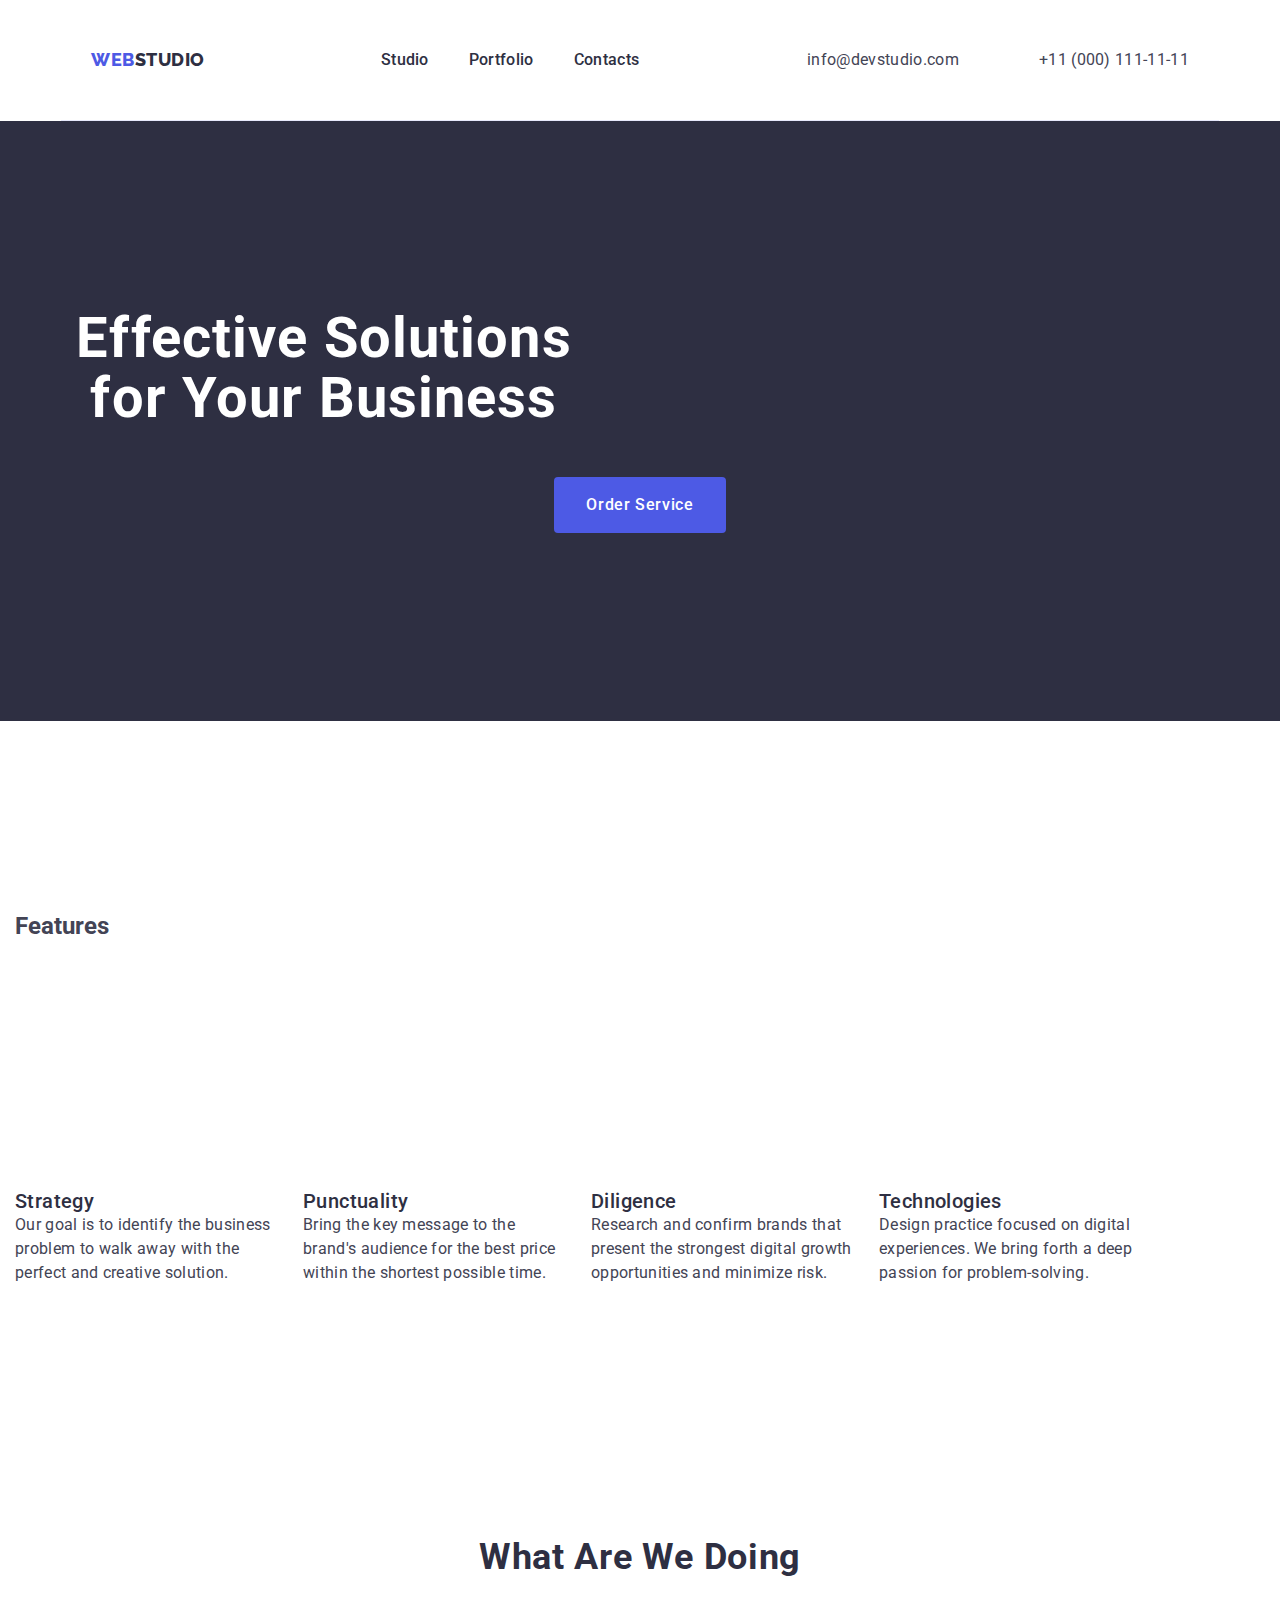
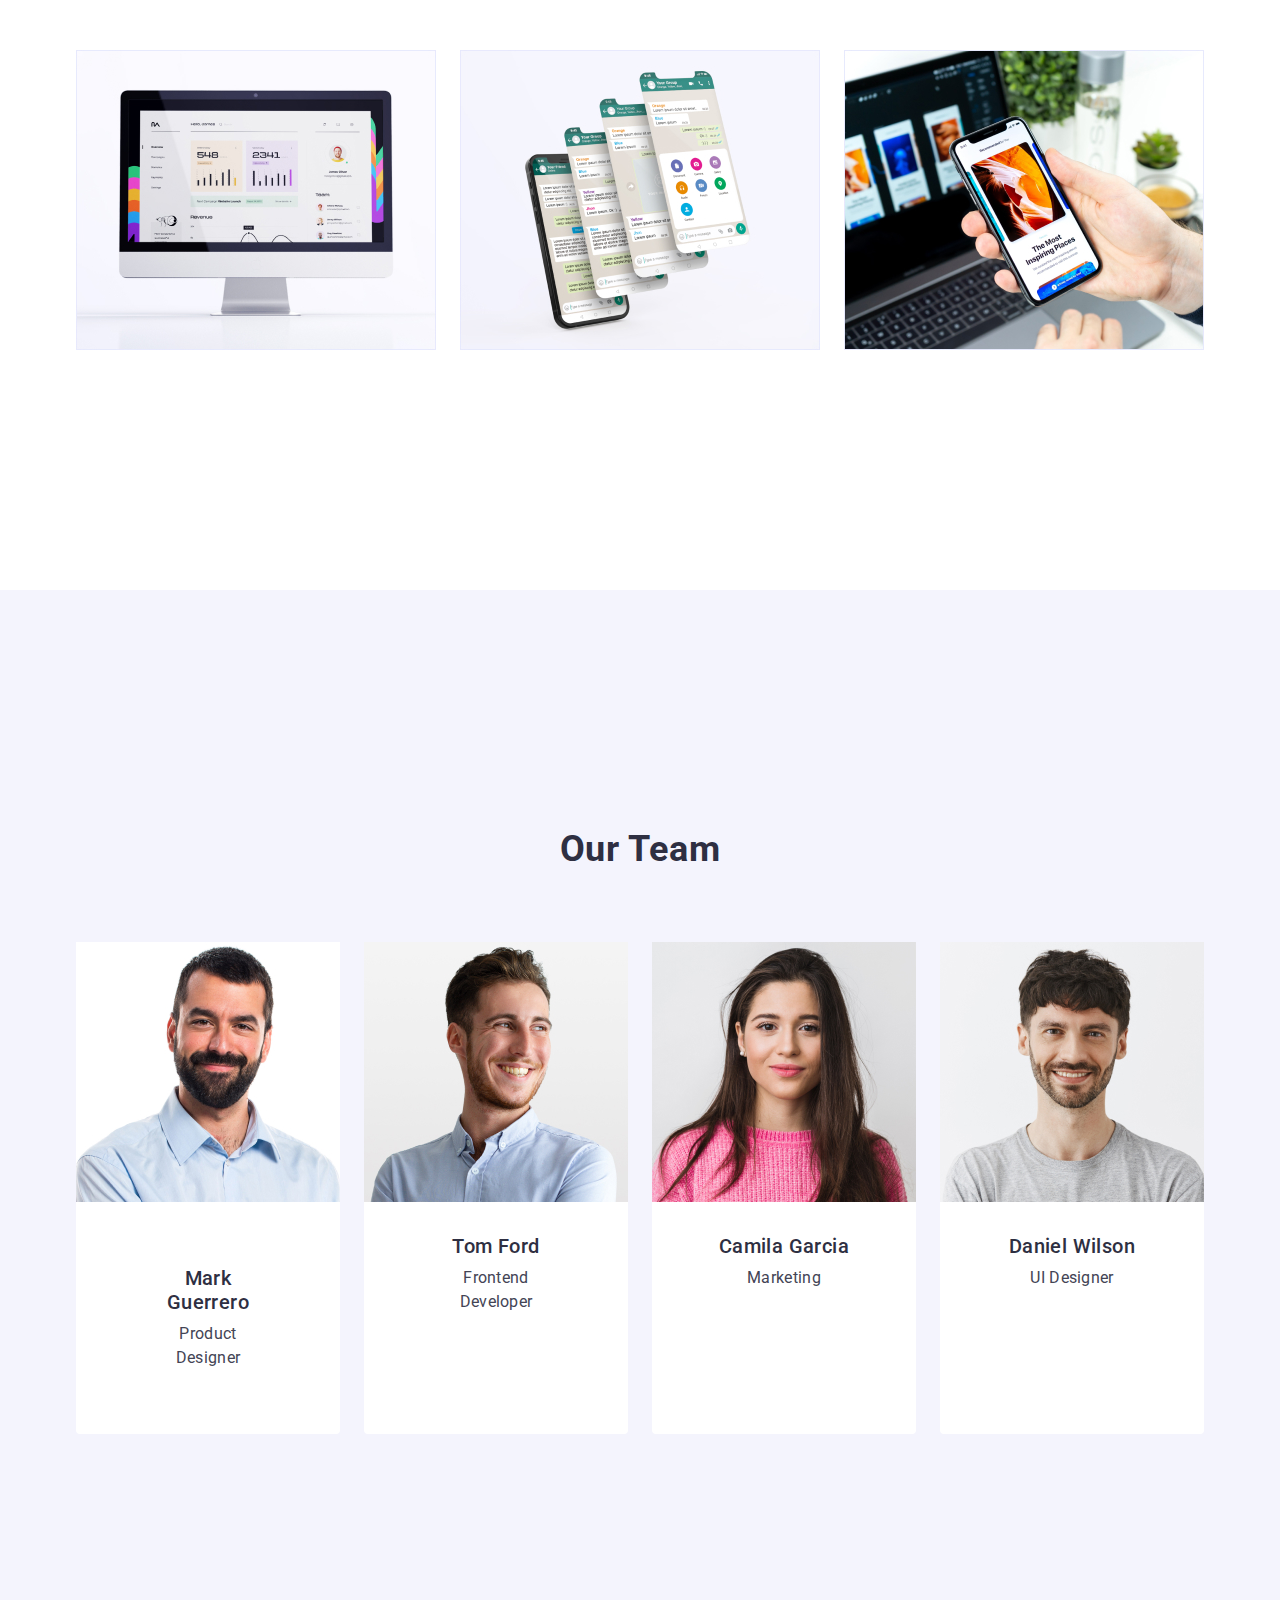
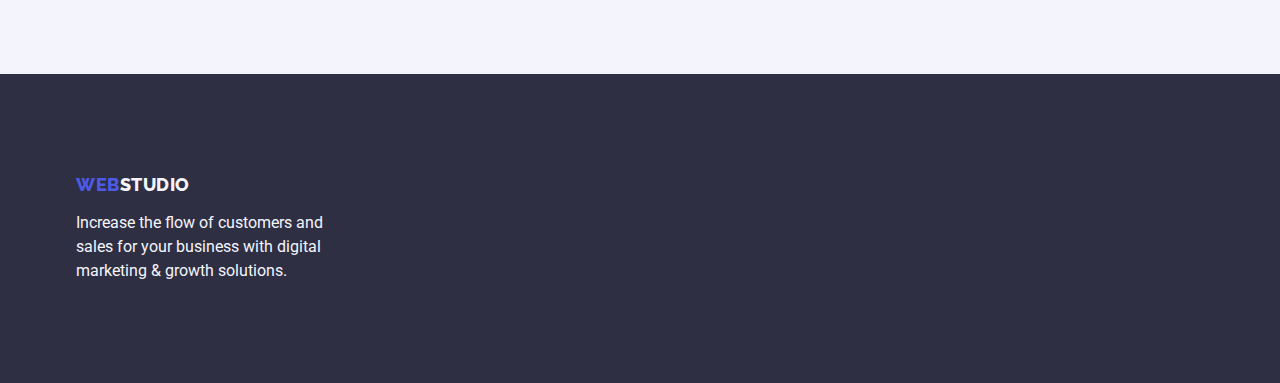
==== index.html @ cce901b2 "update" ====
<!DOCTYPE html>
<html lang="en">
  <head>
    <meta charset="UTF-8" />
    <meta http-equiv="X-UA-Compatible" content="IE=edge" />
    <meta name="viewport" content="width=device-width, initial-scale=1.0" />
    <title>WebStudio</title>
    <link rel="preconnect" href="https://fonts.googleapis.com" />
    <link rel="preconnect" href="https://fonts.gstatic.com" crossorigin />
    <link
      href="https://fonts.googleapis.com/css2?family=Raleway:wght@800&family=Roboto:wght@400;500&display=swap"
      rel="stylesheet"
    />
    <link
      rel="stylesheet"
      href="https://cdnjs.cloudflare.com/ajax/libs/modern-normalize/1.1.0/modern-normalize.min.css"
    />
    <link rel="stylesheet" href="./css/styles.css" />
  </head>
  <body class="page">
    <header class="page-header container">
      <div class="container page-header-container">
        <nav class="page-navigation">
          <a href="./index.html" class="logo link"> Web<span>Studio</span></a>

          <ul class="site-nav list">
            <li><a href="./index.html" class="link">Studio</a></li>
            <li><a href="./portfolio.html" class="link">Portfolio</a></li>
            <li><a href="" class="link">Contacts</a></li>
          </ul>
        </nav>

        <address class="adress">
          <ul class="auth-nav list">
            <li>
              <a href="mailto:info@devstudio.com" class="link tel-link"
                >info@devstudio.com</a
              >
            </li>
            <li>
              <a href="tel:+110001111111" class="link">+11 (000) 111-11-11</a>
            </li>
          </ul>
        </address>
      </div>
    </header>
    <main>
      <section class="header">
        <div class="container header-container">
          <h1 class="header-title">
            Effective Solutions<br />for Your Business
          </h1>
          <button type="button" class="header-button">Order Service</button>
        </div>
      </section>
      <section class="functions">
        <div class="container">
          <h2 hidden class="features">Features</h2>
          <ul class="function list">
            <li class="function-item">
              <h3 class="function-name">Strategy</h3>
              <p class="function-discription">
                Our goal is to identify the business problem to walk away with
                the perfect and creative solution.
              </p>
            </li>
            <li class="function-item">
              <h3 class="function-name">Punctuality</h3>
              <p class="function-discription">
                Bring the key message to the brand's audience for the best price
                within the shortest possible time.
              </p>
            </li>
            <li class="function-item">
              <h3 class="function-name">Diligence</h3>
              <p class="function-discription">
                Research and confirm brands that present the strongest digital
                growth opportunities and minimize risk.
              </p>
            </li>
            <li class="function-item">
              <h3 class="function-name">Technologies</h3>
              <p class="function-discription">
                Design practice focused on digital experiences. We bring forth a
                deep passion for problem-solving.
              </p>
            </li>
          </ul>
        </div>
      </section>
      <section class="possibilities-items">
        <div class="container">
          <h2 class="content-name">What are we doing</h2>
          <ul class="possibilities list">
            <li>
              <img
                src="./images/rectangle1.jpg"
                alt="Computer"
                width="360"
                height="300"
              />
            </li>
            <li>
              <img
                src="./images/rectangle2.jpg"
                alt="Phone chat"
                width="360"
                height="300"
              />
            </li>
            <li>
              <img
                src="./images/rectangle3.jpg"
                alt="Laptop with phone"
                width="360"
                height="300"
              />
            </li>
          </ul>
        </div>
      </section>
      <section class="team">
        <div class="container">
          <h2 class="team-name">Our Team</h2>
          <ul class="members-team list">
            <li class="member">
              <img
                src="./images/team/mark.jpg"
                alt="Mark Guerrero"
                width="264"
                height="260"
              />
              <div class="specialist-1">
                <h3 class="specialist-name">Mark Guerrero</h3>
                <p class="job-title">Product Designer</p>
              </div>
            </li>
            <li class="member">
              <img
                src="./images/team/tom.jpg"
                alt="Tom Ford"
                width="264"
                height="260"
              />
              <h3 class="specialist-name">Tom Ford</h3>
              <p class="job-title">Frontend Developer</p>
            </li>
            <li class="member">
              <img
                src="./images/team/camila.jpg"
                alt="Camila Garcia"
                width="264"
                height="260"
              />
              <h3 class="specialist-name">Camila Garcia</h3>
              <p class="job-title">Marketing</p>
            </li>
            <li class="member">
              <img
                src="./images/team/daniel.jpg"
                alt="Daniel Wilson"
                width="264"
                height="260"
              />
              <h3 class="specialist-name">Daniel Wilson</h3>
              <p class="job-title">UI Designer</p>
            </li>
          </ul>
        </div>
      </section>
    </main>
    <footer class="basement">
      <div class="container">
        <a class="basement-logo link" href="./index.html">
          Web<span class="devision">Studio</span>
        </a>
        <p class="basement-text">
          Increase the flow of customers and sales for your business with
          digital marketing & growth solutions.
        </p>
      </div>
    </footer>
  </body>
</html>
---- css/styles.css ----
:root{

    --primary-text-color:#2E2F42;
    --accent-color:#4D5AE5;
    --page-background-color:#FFFFFF;
    --additional-text-color:#434455;
    --footer-text-color:#F4F4FD;

}

.link{
    text-decoration: none;
}

ul {
    list-style: none;
}

h1,h2,h3,h4,h5,p{
    margin-top: 0;
    margin-bottom: 0;
}

ul,ol{
    margin-top: 0;
    margin-bottom: 0;
    padding-left: 0;
}
img{
    display: block;
}

/*Site header*/

body {
    background-color:var(--page-background-color);
    color: var(--additional-text-color);
    font-family: Roboto, sans-serif;
}


.logo{
    color:var(--accent-color);

    font-family: Raleway, sans-serif;
    font-weight: 800;
    font-size: 18px;
    line-height: 1.17;
    letter-spacing: 0.03em;
    text-transform: uppercase;
    margin-right: 76px
}


.logo span{
    color:#2e2f42;
;}
.logo:hover,
.logo:focus{
    color:var(--accent-color);}

/*Site nav*/

.container{

    width: 1158px;
    margin-left: auto;
    margin-right: auto;
    padding-left: 15px;
    padding-right: 15px;
   
}
.page-header{
    display: flex;
    align-items: center;
    padding-top: 24px;
    padding-bottom: 24px;
    border-bottom: 1px solid #e7e9fc
}

.page-navigation{
    display: flex;
    align-items: center;
    column-gap: 76px;
}

.site-nav{
    gap: 40px;
    display: flex;
    padding: 24px;
}

.site-nav a{

    color:var(--primary-text-color);
    
    font-weight: 500;
    font-size: 16px;
    line-height: 1.5;
    letter-spacing: 0.02em;
    text-decoration: none;
}
.site-nav a:hover,
.site-nav a:focus{    
        color:#404bbf;
}

.adress{
    font-style: normal;
        margin-left: auto;
}
.tel-link{
    margin-right: 40px;
}
.auth-nav{
    display: flex;
    align-items: center;
    gap: 40px;
}
.auth-nav a{
    color:var(--additional-text-color);

    font-size: 16px;
    line-height: 1.5; 
    letter-spacing: 0.02em;
    text-decoration: none;
}

.auth-nav a:hover,
.auth-nav a:focus {
    color: #404bbf;
}
/*Header index*/
.page-header-container{
    display: flex;
    align-items: center;

}
.header{
    background-color: var(--primary-text-color);
    height: 600px;
    padding: 188px 0;
}

.header-title{
     color: #FFFFFF;
     font-weight: 700;
     font-size: 56px;
     line-height: 1.07;
     letter-spacing: 0.02em;
     text-align: center;
     max-width: 496px;
     
}

.header-button{
    background-color: #4D5AE5;
    color: #FFFFFF;

    font-family: inherit;
    font-weight: 500;
    font-size: 16px;
    line-height: 1.5;
    letter-spacing: 0.04em;
    text-align: center;
    cursor: pointer;

    height: 56px;
    min-width: 169px;
    padding: 16px 32px;
    border-radius: 4px;
    display: block; 
    margin: 0 auto; 
    margin-top: 48px;
    border: none;
}

.header-button:hover ,
.header-button:focus{
    background-color: #404BBF;
}

/*Index Features*/
.functions{
    width: 1158px;
    padding: 120px 0;
}
.function{
    display: flex;
    padding-top: 120px;
    padding-bottom: 120px;
    gap: 24px;
}
.function-item{
    box-sizing: border-box;
    width: 264px;   
  
    min-height: 109px;
}
.function-name{
    color: var(--primary-text-color);

    font-weight: 500;
    font-size: 20px;
    line-height: 1.2;
    letter-spacing: 0.02em;

}
.function-discription{
    line-height: 1.5;
    letter-spacing: 0.02em;
}
.features{
    margin-bottom: 8px;
}
/*What are we doing*/
.possibilities-items{
    padding-bottom: 120px;
}
.possibilities{
    display: flex;
    gap: 24px;
    padding-bottom: 120px;
}
.content-name{
    color: #2E2F42;
    font-weight: 700;
    font-size: 36px;
    line-height: 1.11;
    letter-spacing: 0.02em;
    text-align: center;
    text-transform: capitalize;
    margin-bottom: 72px;
}


/*Index Team*/
.team{
    padding: 120px 0;

    background-color: #F4F4FD;
}

.team-name{
    color: #2E2F42;

    font-weight: 700;
    font-size: 36px;
    line-height: 1.11;
    letter-spacing: 0.02em;
    text-align: center;
    text-transform: capitalize;
    padding-top: 120px;
    margin-bottom: 72px;
}
.member{
    background-color: #FFFFFF;
    border-radius: 0px 0px 4px 4px;
}
.members-team{
    display: flex;
    gap: 24px;
    padding-bottom: 120px;
    box-sizing: border-box;
}
.specialist-name{
    color: #2E2F42;
    font-weight:500;
    font-size: 20px;
    line-height: 1.2;
    letter-spacing: 0.02em;
    margin: 32px 65px 0 65px;
    text-align: center;

}

.job-title{
    font-size: 16px;
    line-height: 1.5;
    letter-spacing: 0.02em;
    text-align: center;
    margin: 8px 68px 32px 68px;
}
.specialist-1{
    padding: 32px 16px;
}
/*Buttons portfolio*/
.buttons{
    display: flex;
    align-items: center;
justify-content: center;
    gap: 24px;
    padding-top: 96px;
}
.button{
    background-color: #F4F4FD;
    color: var(--accent-color);

    font-family: inherit;
    font-weight: 500;
    font-size: 16px;
    line-height: 1.5;
    letter-spacing: 0.04em;
    cursor: pointer;
    display: flex;
}

.button:hover ,
.button:focus {
    background-color: #404BBF;
    color: #FFFFFF;
}

/*Features*/
.features{
    display: flex;
    flex-wrap: wrap;
    gap: 24px;
    padding-top: 72px;
    padding-bottom: 120px;
}

.features-item-container{
    display: inline-block;
}

.features-name{
    color: #2E2F42;
    font-weight: 500;
    font-size: 20px;
    line-height: 1.2;
    letter-spacing: 0.02em;
}
.features-chapter{
    color:var(--additional-text-color);

    font-size: 16px;
    line-height: 1.5;
    letter-spacing: 0.02em;
}
/*Footer*/
.basement-logo{
    color: var(--accent-color);
    
    font-family: Raleway,sans-serif;
    font-weight: 800;
    font-size: 18px;
    line-height: 1.17;
    letter-spacing: 0.03em;
    text-transform: uppercase;
    display: inline-block;
    margin-bottom: 16px;
}

.basement-logo span {
    color:var(--footer-text-color);

    font-family: Raleway, sans-serif;
    font-weight: 800;
    font-size: 18px;
    line-height: 1.17;
    }
.basement{
    background-color: var(--primary-text-color);
    padding-top: 100px;
    padding-bottom: 100px;
}
.basement-text{
    color:var(--footer-text-color);
    font-size: 16px;
    line-height: 1.5;
    display: block;
    width: 264px;

}
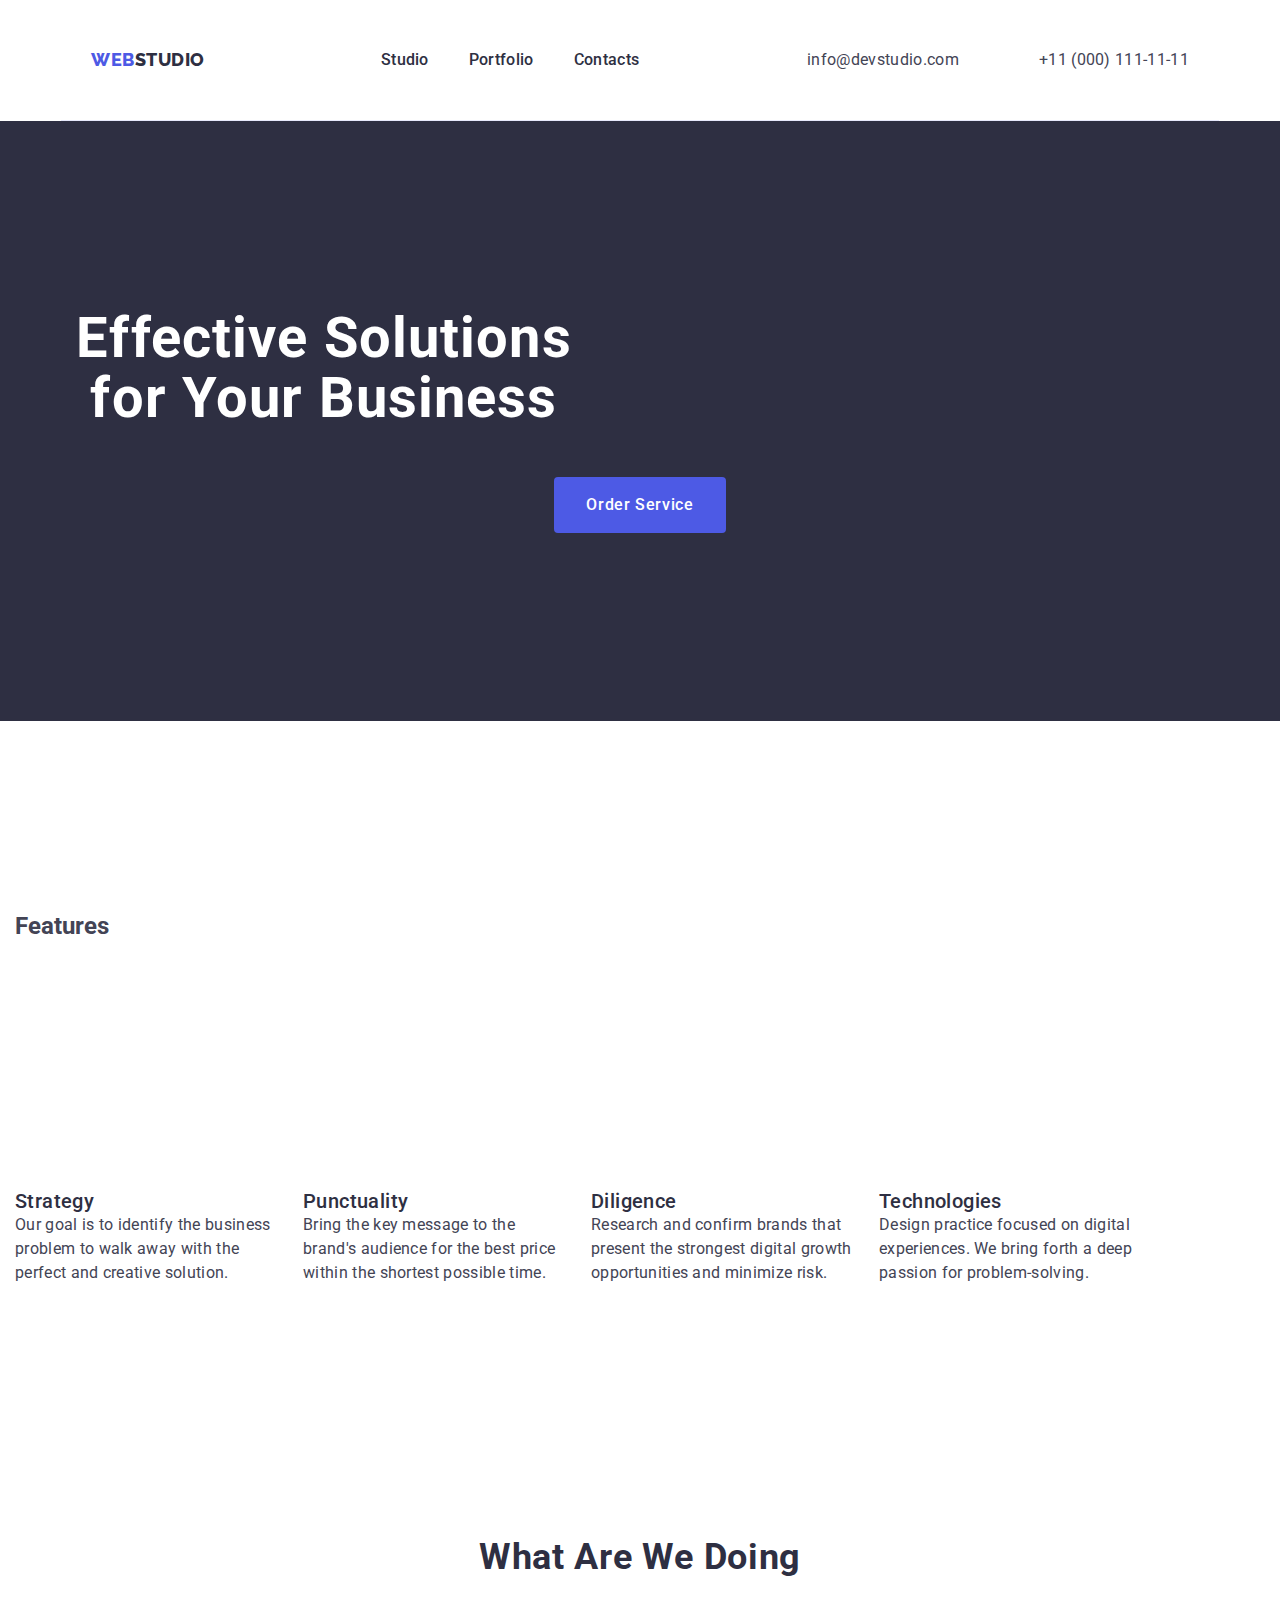
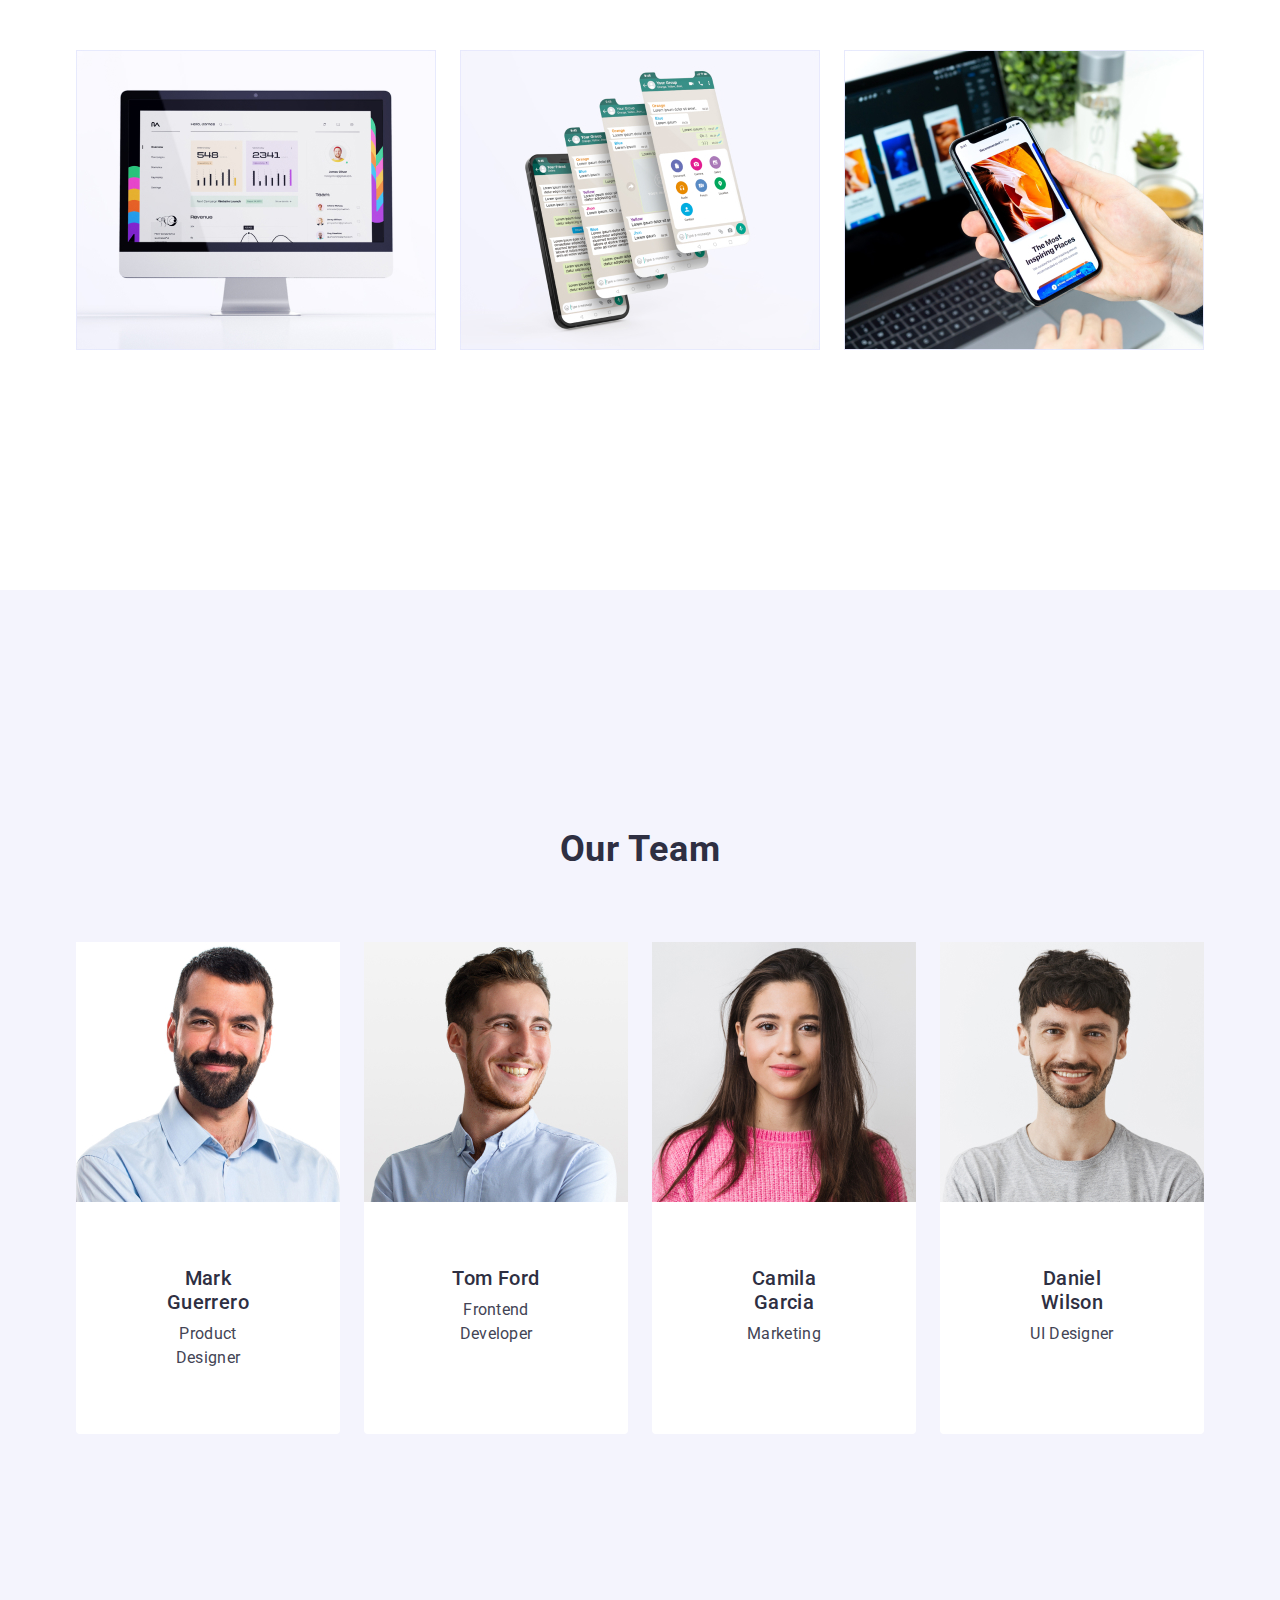
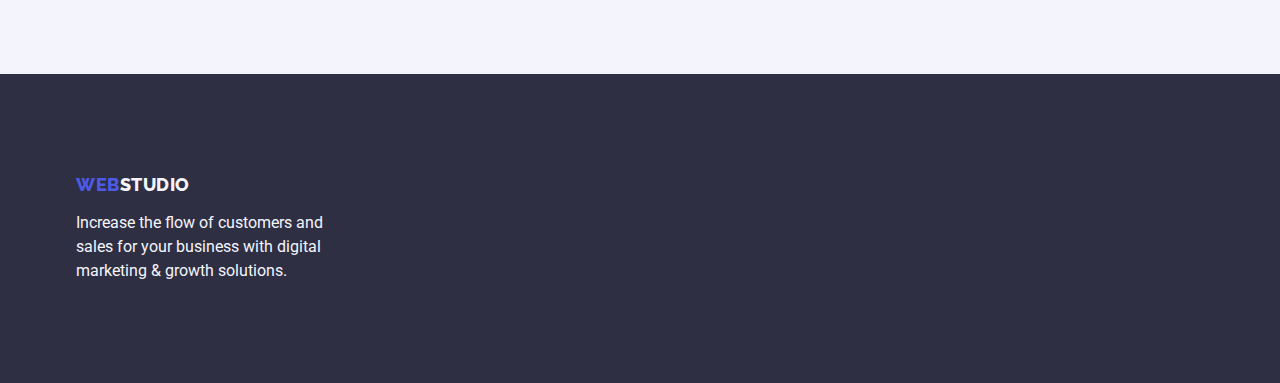
==== commit 933793cd: "update" ====
--- a/index.html
+++ b/index.html
@@ -130,7 +130,7 @@
                 width="264"
                 height="260"
               />
-              <div class="specialist-1">
+              <div class="specialist-container">
                 <h3 class="specialist-name">Mark Guerrero</h3>
                 <p class="job-title">Product Designer</p>
               </div>
@@ -142,8 +142,10 @@
                 width="264"
                 height="260"
               />
-              <h3 class="specialist-name">Tom Ford</h3>
-              <p class="job-title">Frontend Developer</p>
+              <div class="specialist-container">
+                <h3 class="specialist-name">Tom Ford</h3>
+                <p class="job-title">Frontend Developer</p>
+              </div>
             </li>
             <li class="member">
               <img
@@ -152,8 +154,10 @@
                 width="264"
                 height="260"
               />
-              <h3 class="specialist-name">Camila Garcia</h3>
-              <p class="job-title">Marketing</p>
+              <div class="specialist-container">
+                <h3 class="specialist-name">Camila Garcia</h3>
+                <p class="job-title">Marketing</p>
+              </div>
             </li>
             <li class="member">
               <img
@@ -162,8 +166,10 @@
                 width="264"
                 height="260"
               />
-              <h3 class="specialist-name">Daniel Wilson</h3>
-              <p class="job-title">UI Designer</p>
+              <div class="specialist-container">
+                <h3 class="specialist-name">Daniel Wilson</h3>
+                <p class="job-title">UI Designer</p>
+              </div>
             </li>
           </ul>
         </div>
--- a/css/styles.css
+++ b/css/styles.css
@@ -281,7 +281,7 @@
     text-align: center;
     margin: 8px 68px 32px 68px;
 }
-.specialist-1{
+.specialist-container{
     padding: 32px 16px;
 }
 /*Buttons portfolio*/
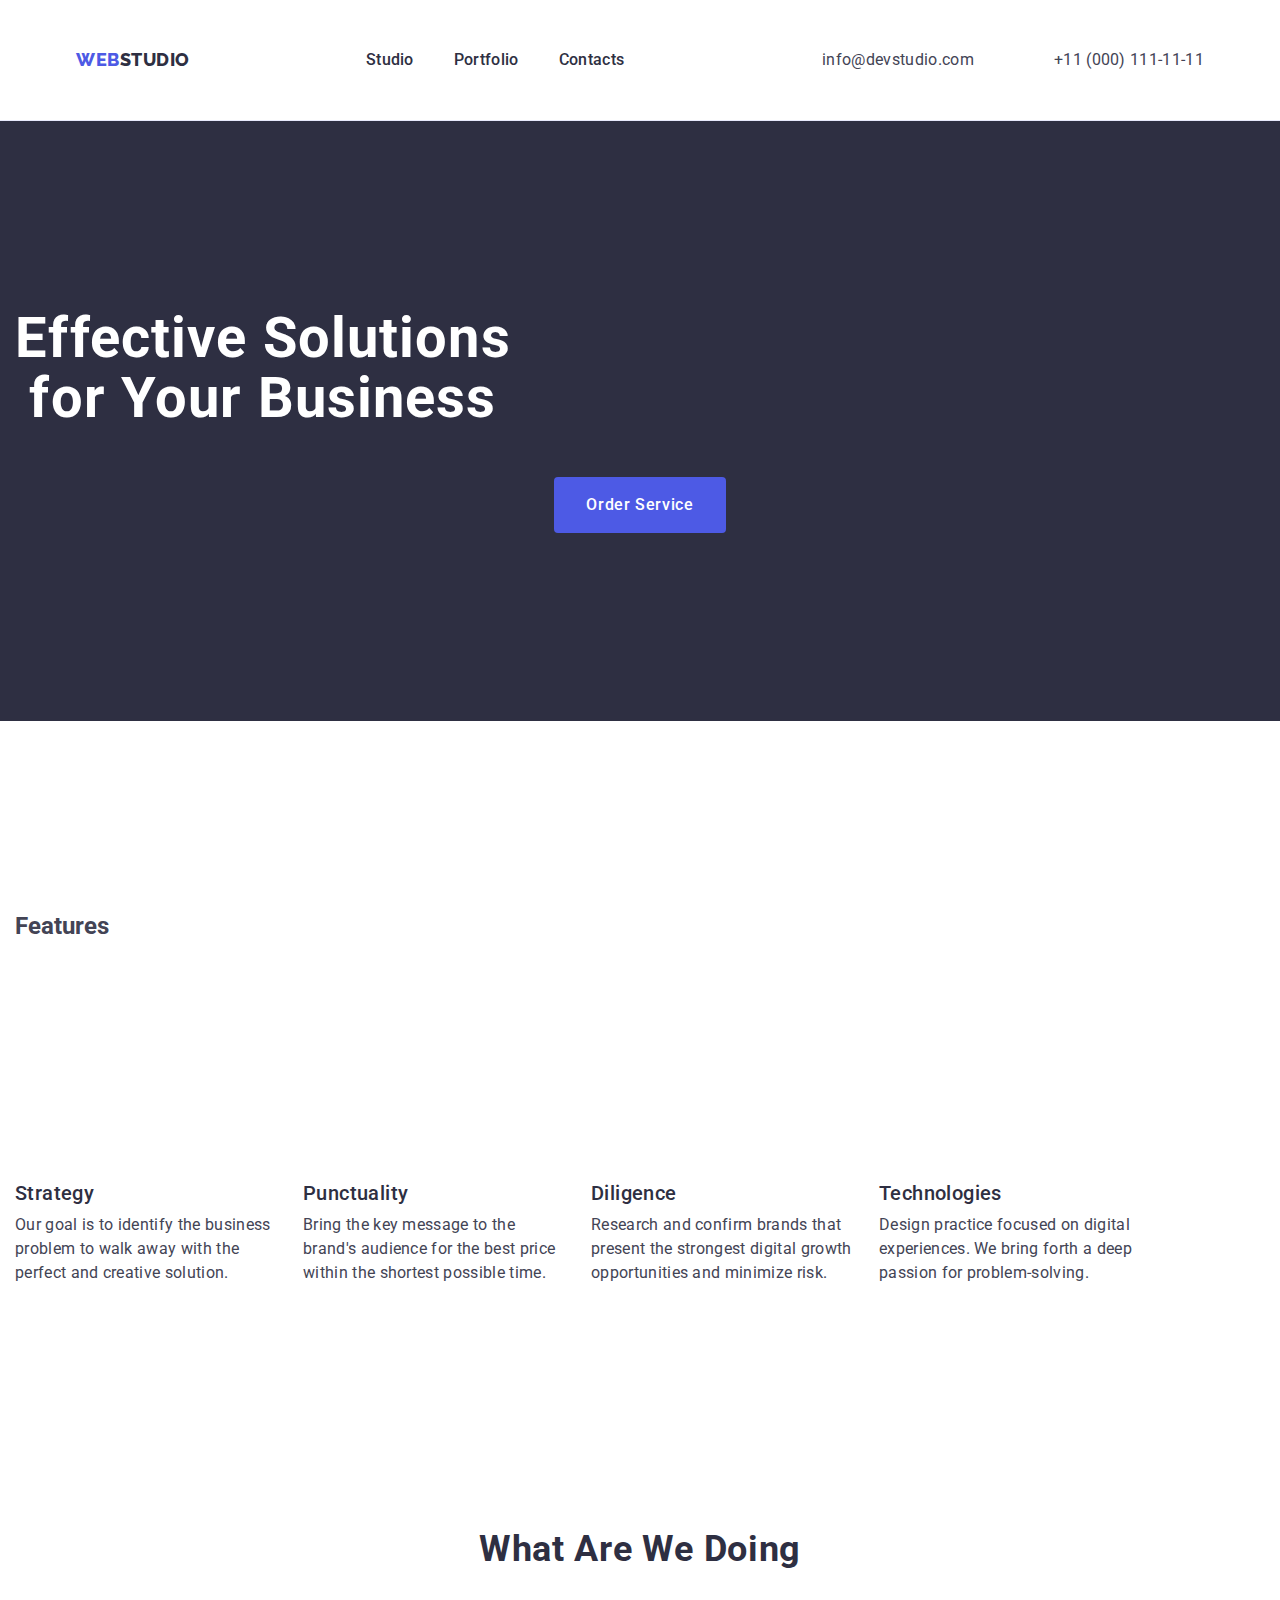
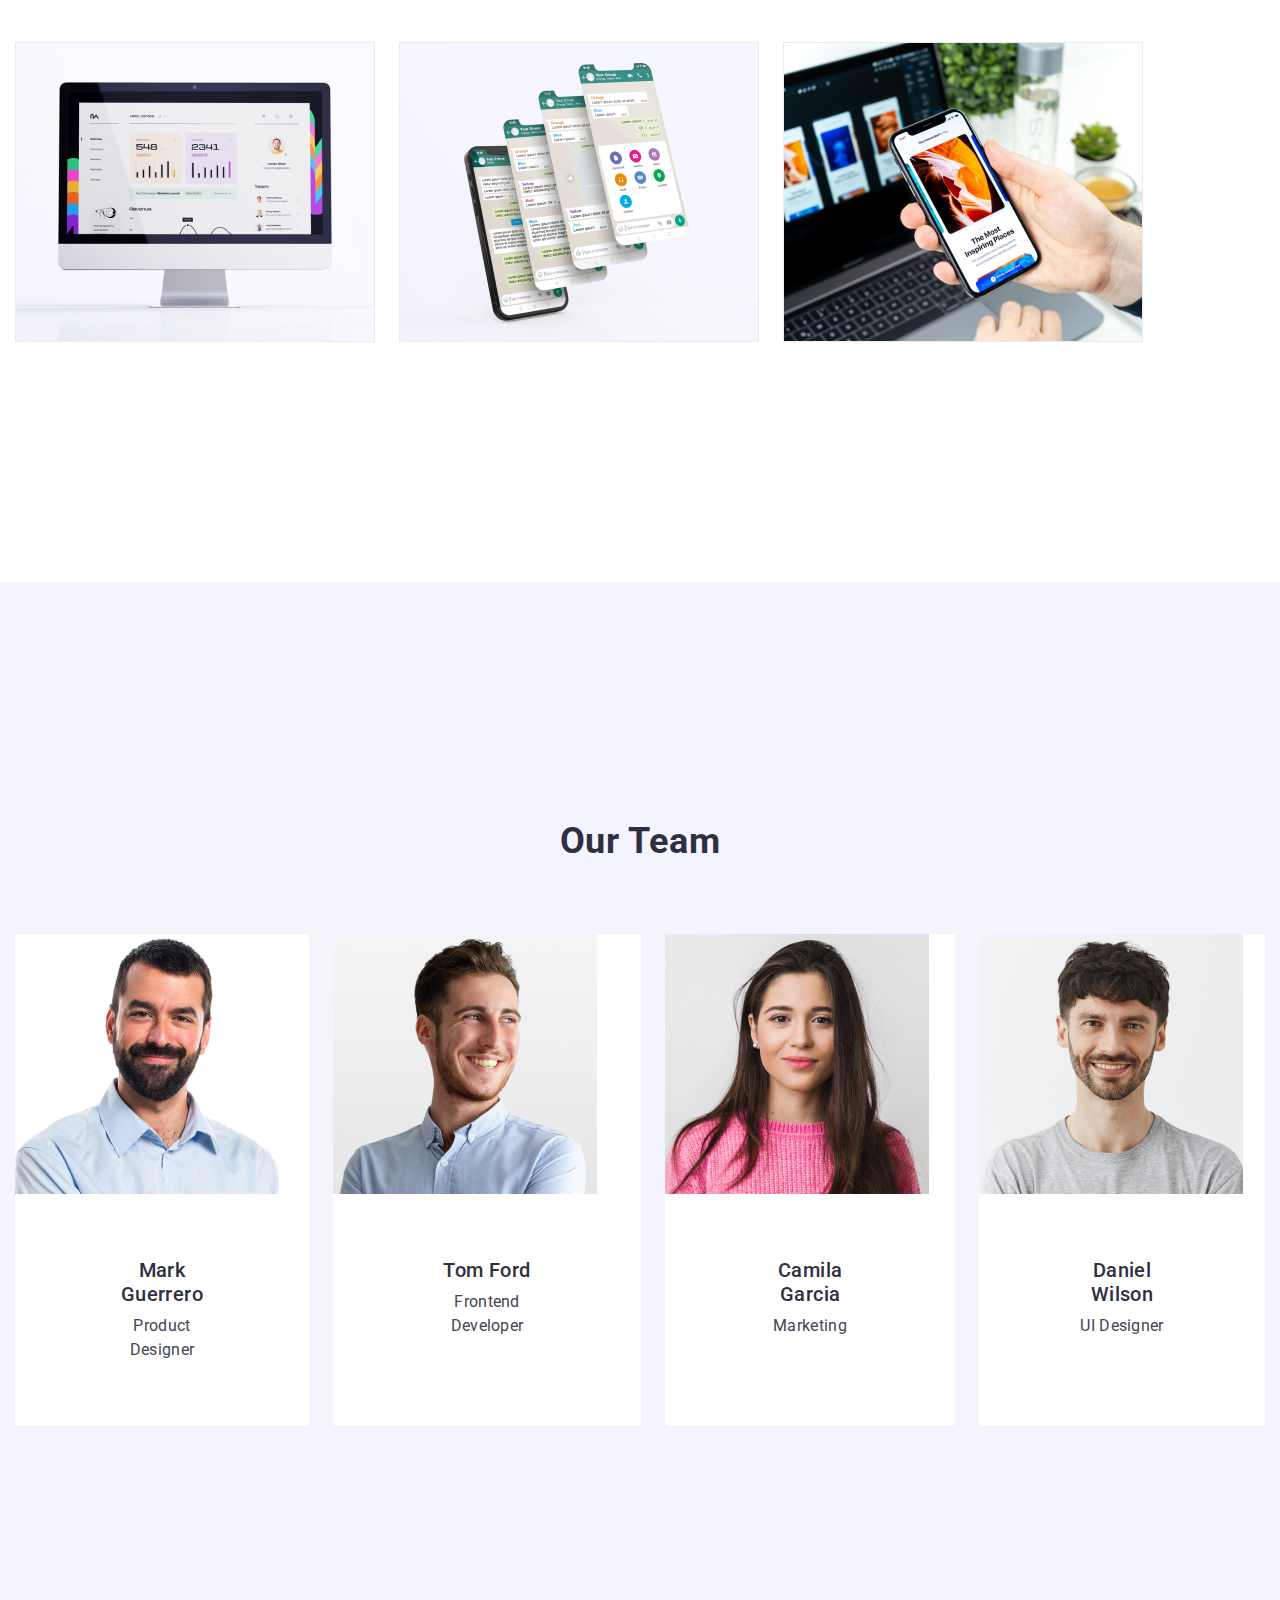
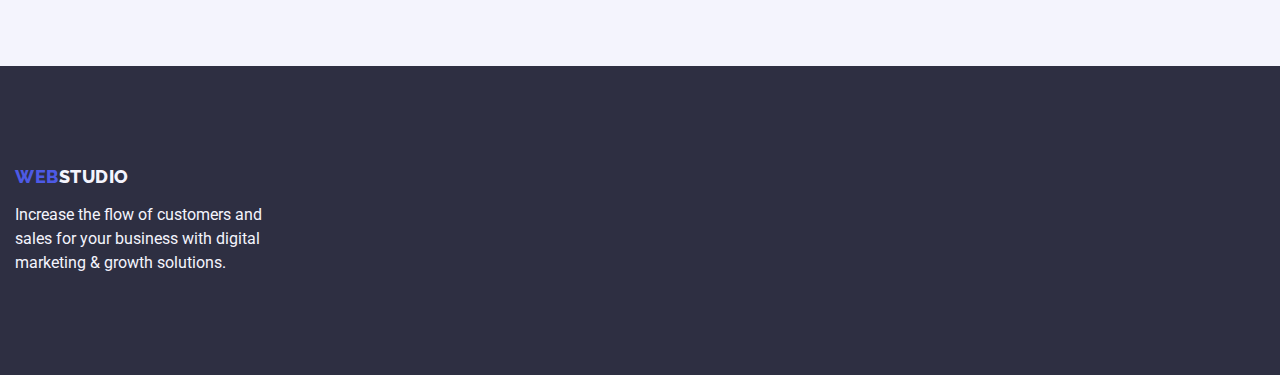
==== commit 284c5d4f: "update" ====
--- a/index.html
+++ b/index.html
@@ -47,9 +47,7 @@
     <main>
       <section class="header">
         <div class="container header-container">
-          <h1 class="header-title">
-            Effective Solutions<br />for Your Business
-          </h1>
+          <h1 class="header-title">Effective Solutions for Your Business</h1>
           <button type="button" class="header-button">Order Service</button>
         </div>
       </section>
--- a/css/styles.css
+++ b/css/styles.css
@@ -63,7 +63,7 @@
 
 .container{
 
-    width: 1158px;
+    
     margin-left: auto;
     margin-right: auto;
     padding-left: 15px;
@@ -134,6 +134,7 @@
 .page-header-container{
     display: flex;
     align-items: center;
+    width: 1158px;
 
 }
 .header{
@@ -204,15 +205,14 @@
     font-size: 20px;
     line-height: 1.2;
     letter-spacing: 0.02em;
+    margin-bottom: 8px;
 
 }
 .function-discription{
     line-height: 1.5;
     letter-spacing: 0.02em;
 }
-.features{
-    margin-bottom: 8px;
-}
+
 /*What are we doing*/
 .possibilities-items{
     padding-bottom: 120px;
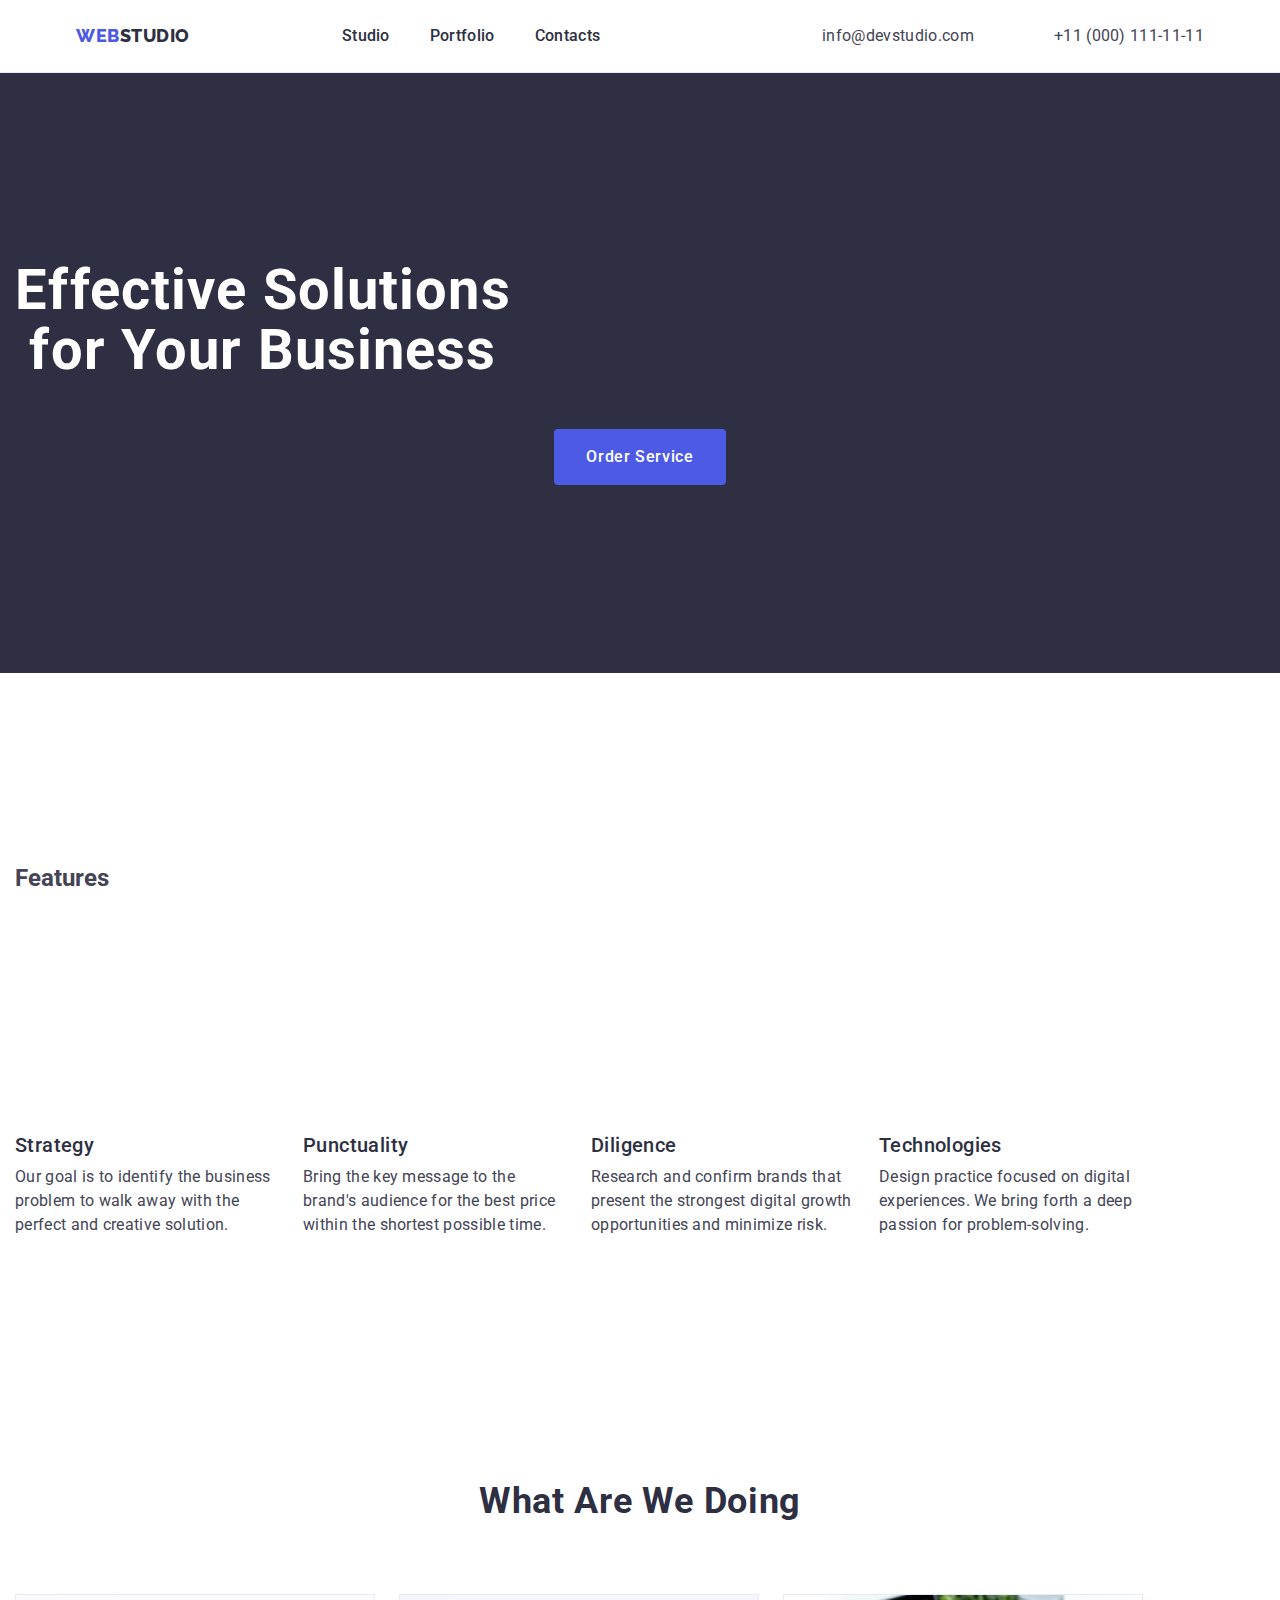
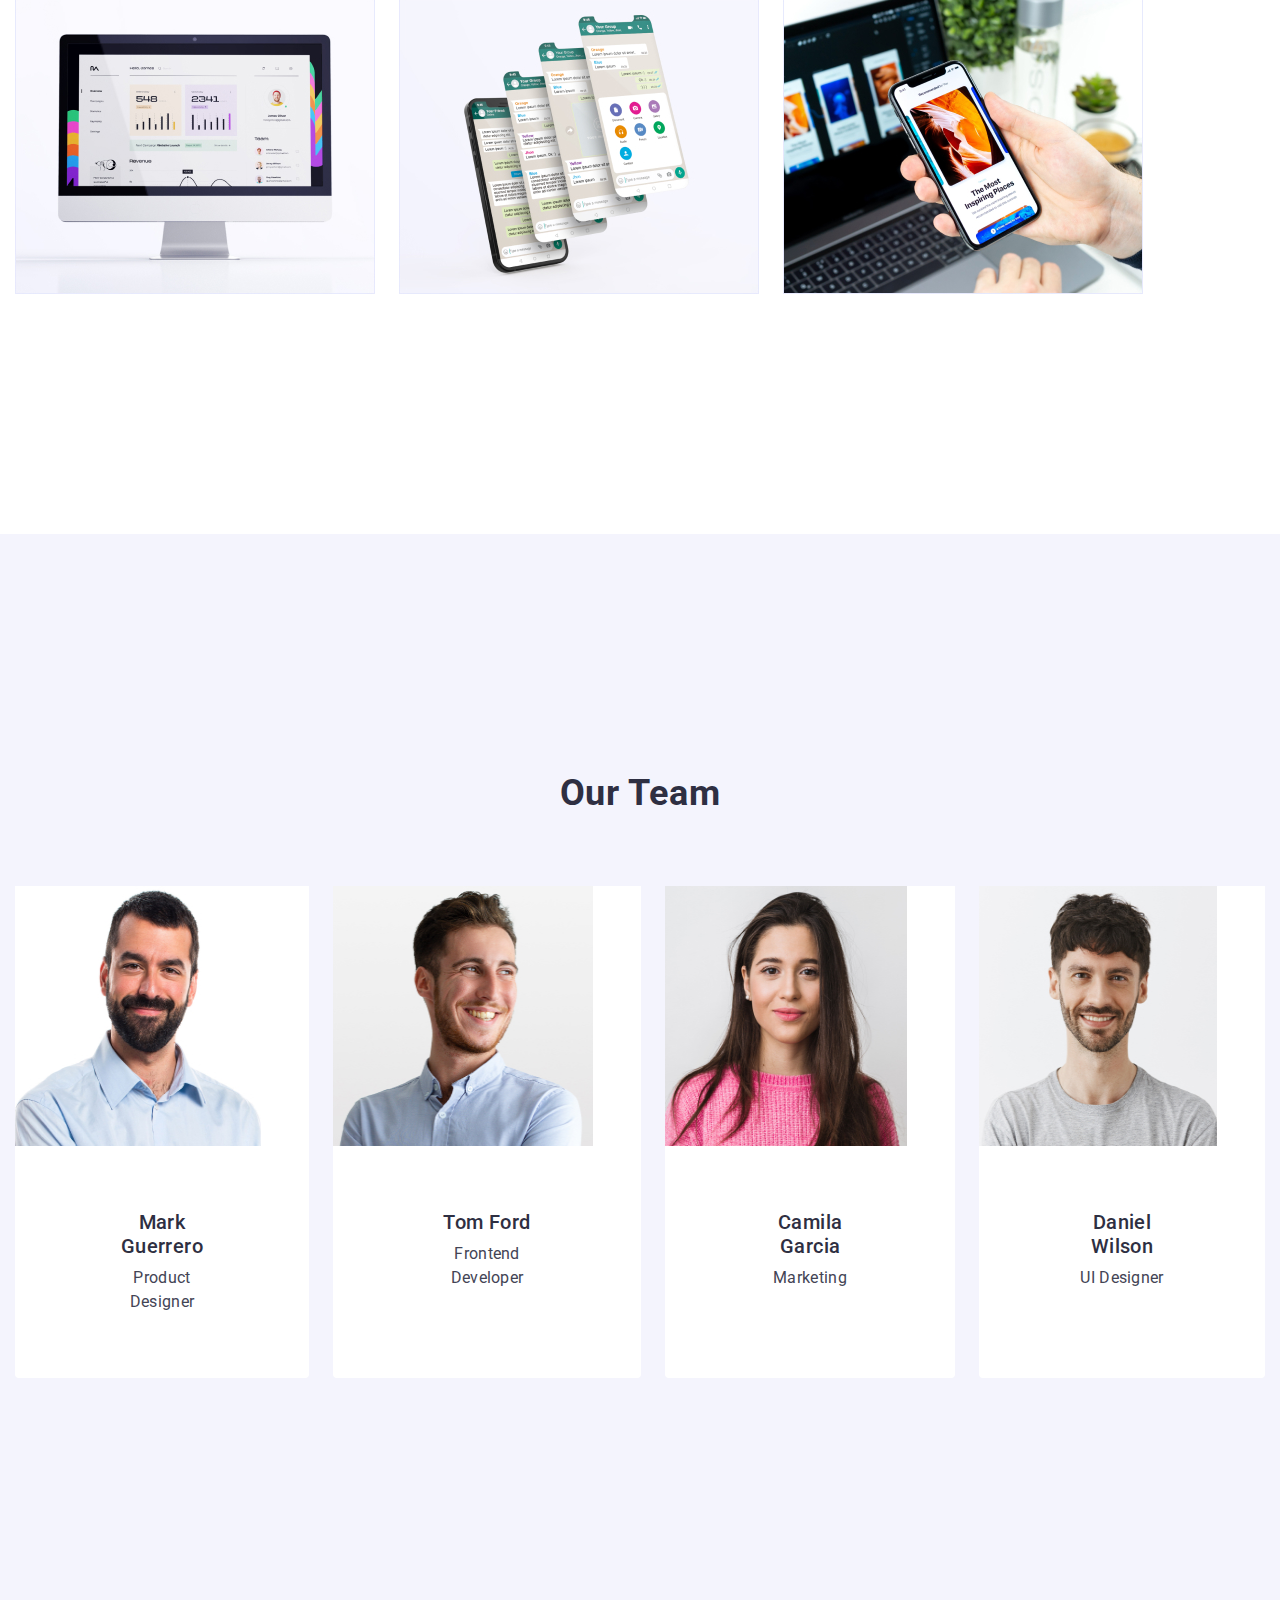
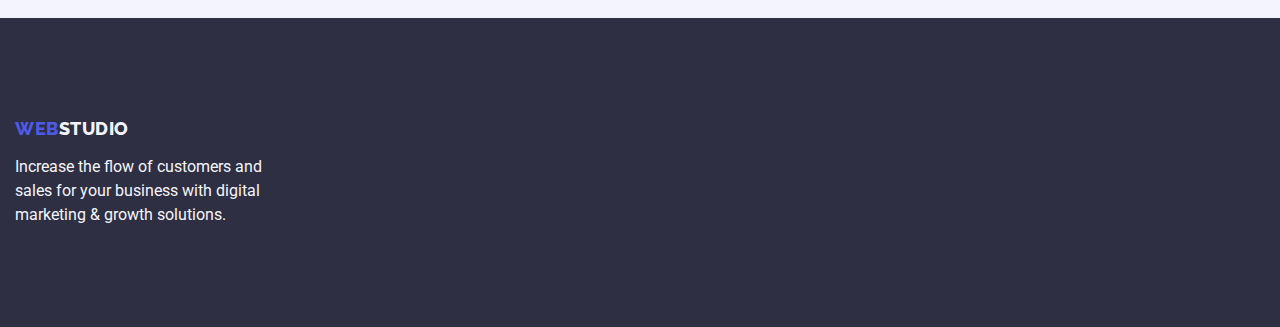
==== commit 5fd4995e: "update" ====
--- a/index.html
+++ b/index.html
@@ -123,6 +123,7 @@
           <ul class="members-team list">
             <li class="member">
               <img
+                class="member-team-img"
                 src="./images/team/mark.jpg"
                 alt="Mark Guerrero"
                 width="264"
@@ -135,6 +136,7 @@
             </li>
             <li class="member">
               <img
+                class="member-team-img"
                 src="./images/team/tom.jpg"
                 alt="Tom Ford"
                 width="264"
@@ -147,6 +149,7 @@
             </li>
             <li class="member">
               <img
+                class="member-team-img"
                 src="./images/team/camila.jpg"
                 alt="Camila Garcia"
                 width="264"
@@ -159,6 +162,7 @@
             </li>
             <li class="member">
               <img
+                class="member-team-img"
                 src="./images/team/daniel.jpg"
                 alt="Daniel Wilson"
                 width="264"
--- a/css/styles.css
+++ b/css/styles.css
@@ -10,6 +10,7 @@
 
 .link{
     text-decoration: none;
+
 }
 
 ul {
@@ -87,7 +88,7 @@
 .site-nav{
     gap: 40px;
     display: flex;
-    padding: 24px;
+
 }
 
 .site-nav a{
@@ -99,7 +100,9 @@
     line-height: 1.5;
     letter-spacing: 0.02em;
     text-decoration: none;
-}
+    padding: 24px 0;
+}
+
 .site-nav a:hover,
 .site-nav a:focus{    
         color:#404bbf;
@@ -135,6 +138,8 @@
     display: flex;
     align-items: center;
     width: 1158px;
+    margin: 0 auto;
+    padding: 0 15px;
 
 }
 .header{
@@ -262,6 +267,9 @@
     gap: 24px;
     padding-bottom: 120px;
     box-sizing: border-box;
+}
+.member-team-img{
+    width: calc(100% - 48px);
 }
 .specialist-name{
     color: #2E2F42;
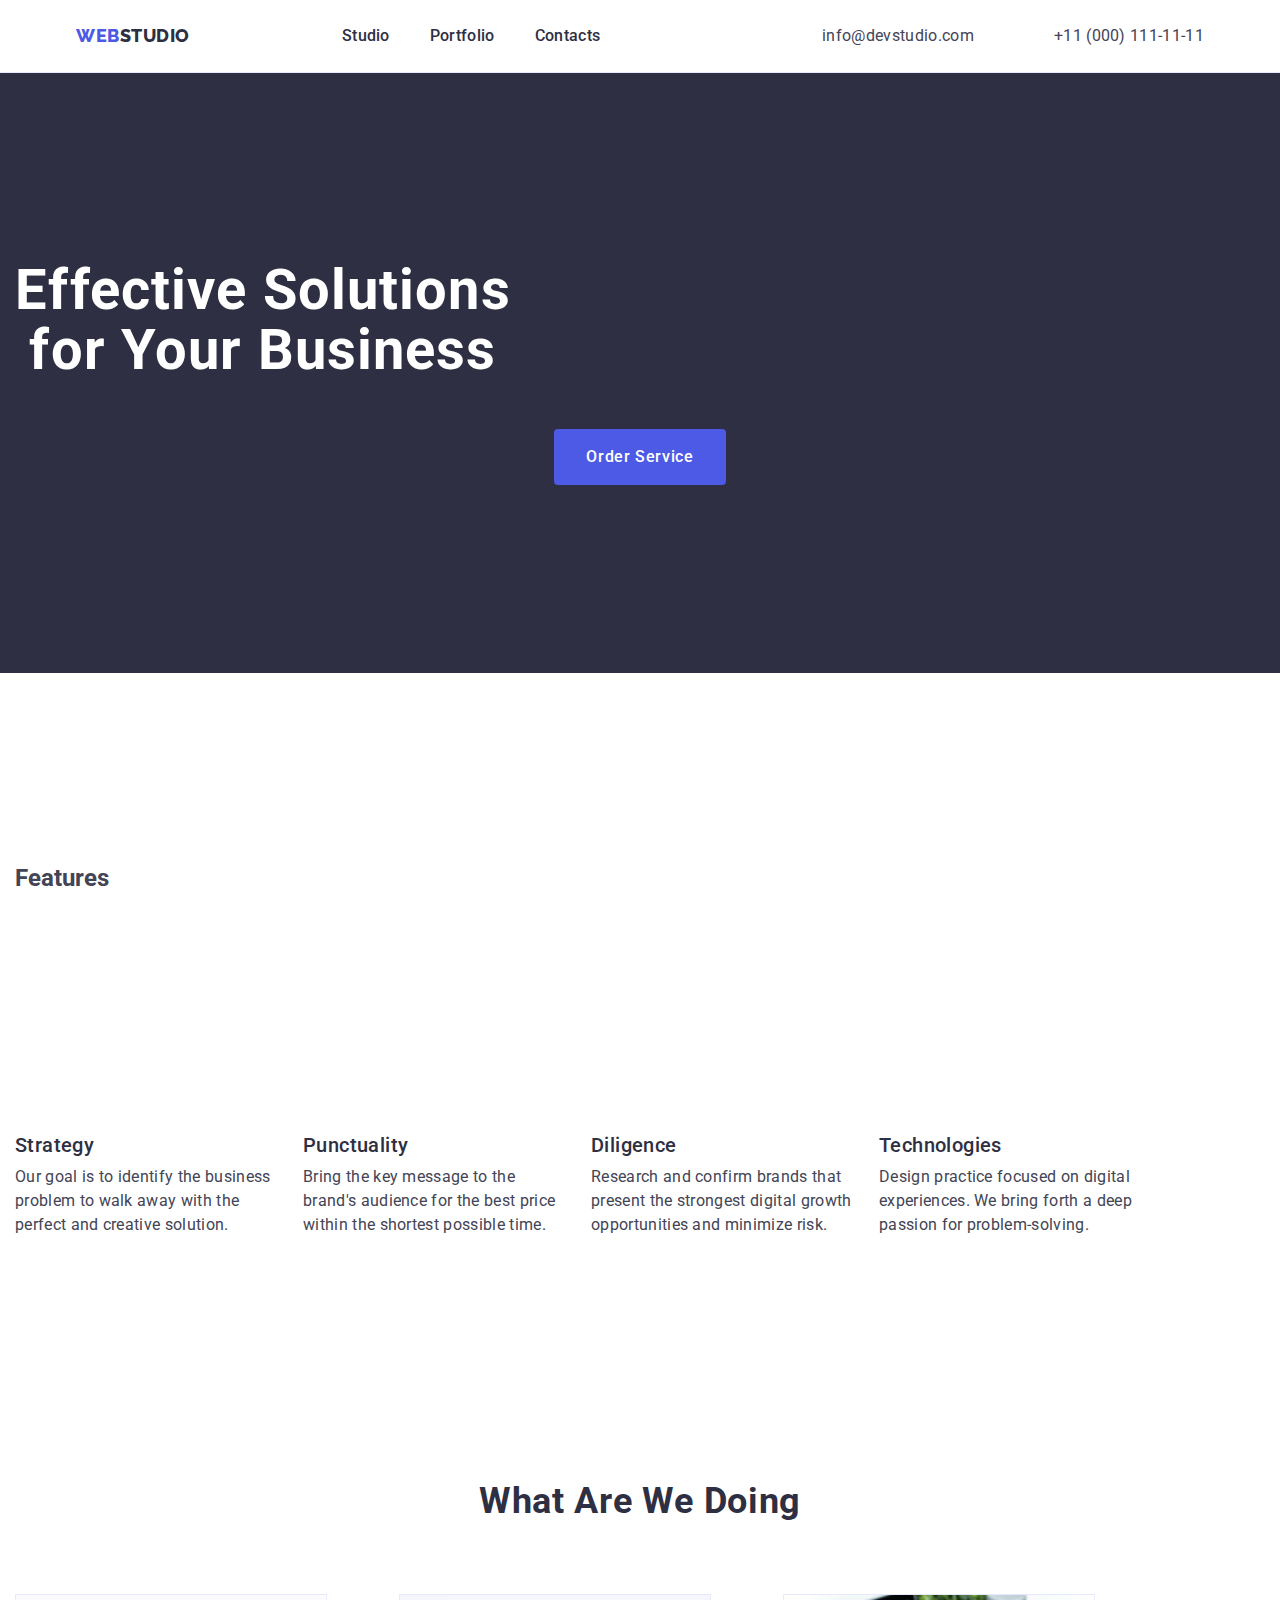
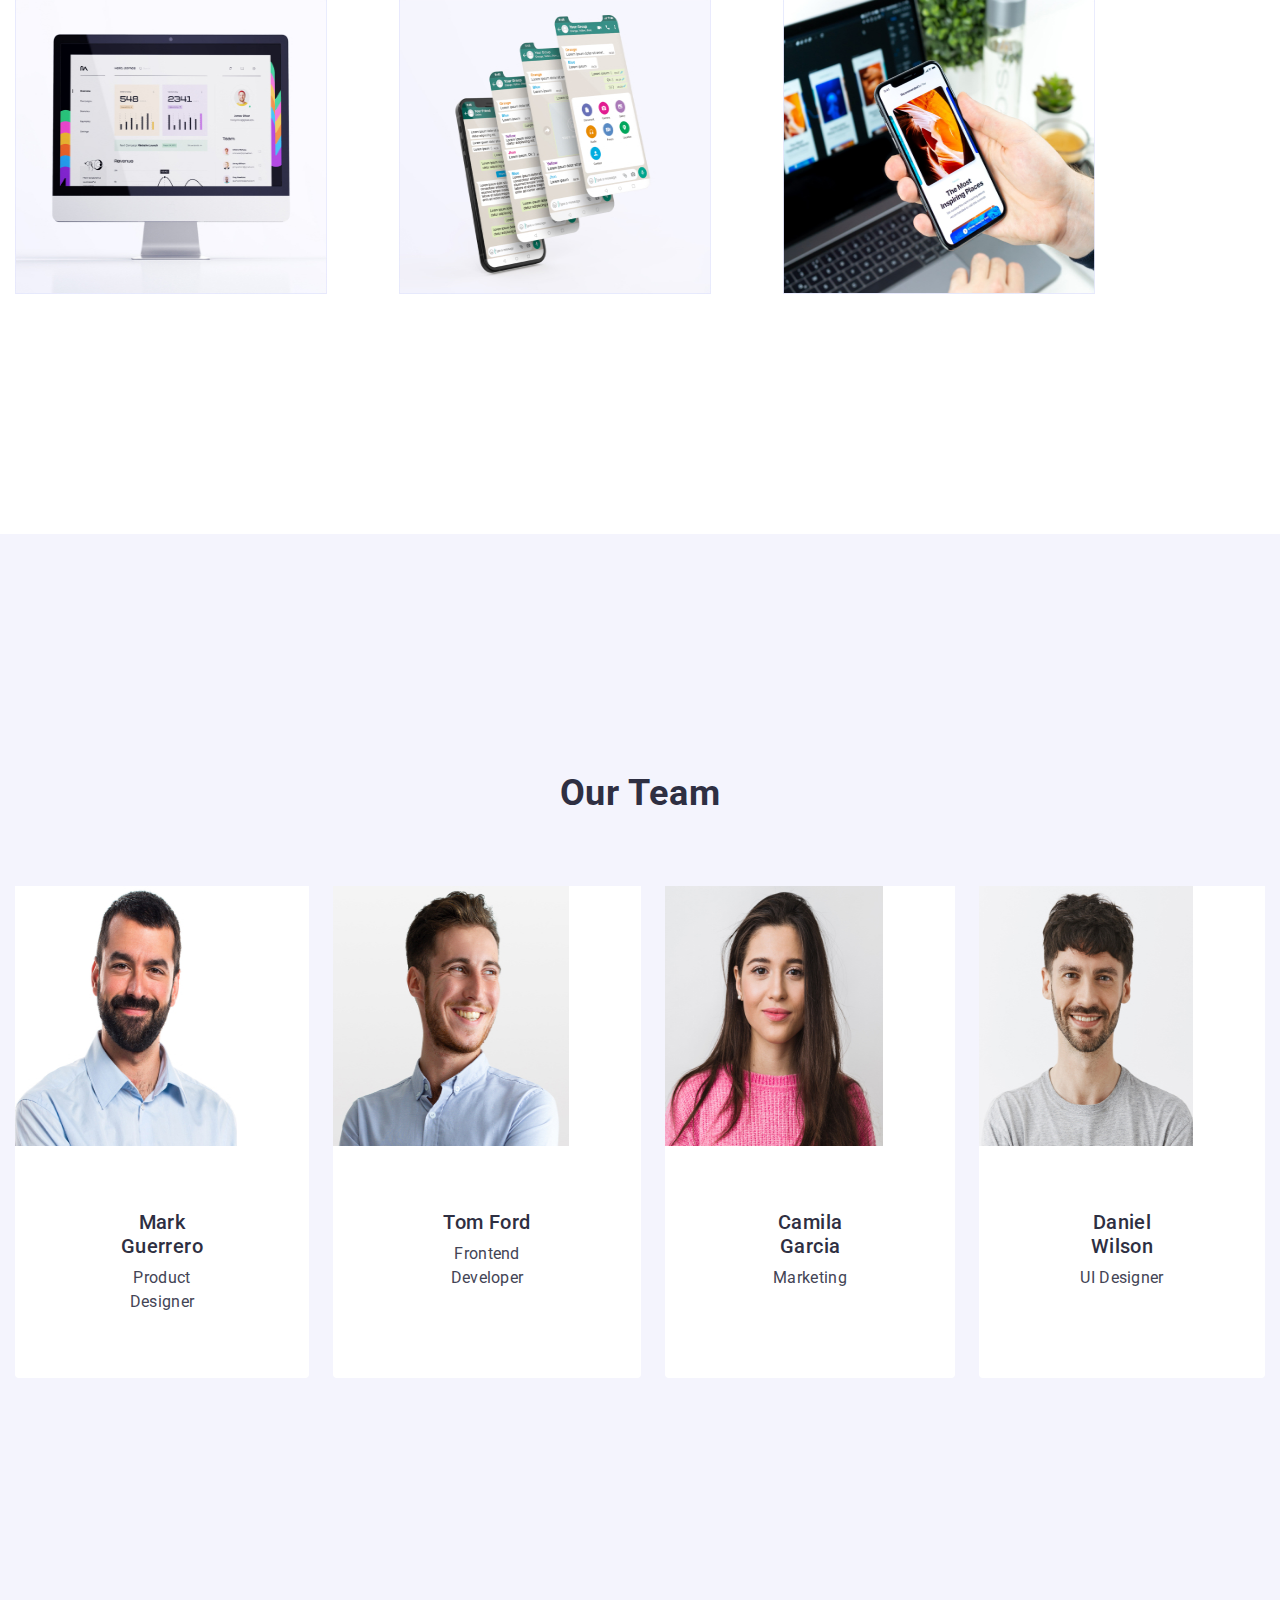
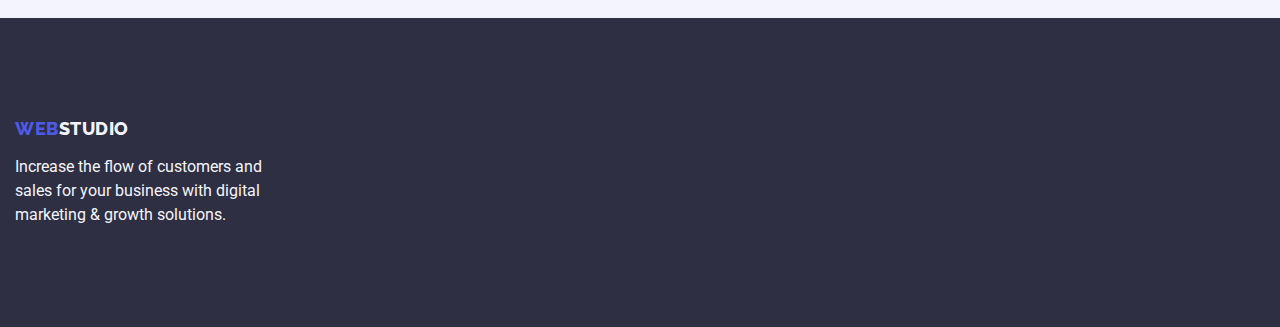
==== commit f840a4db: "update" ====
--- a/index.html
+++ b/index.html
@@ -92,6 +92,7 @@
           <ul class="possibilities list">
             <li>
               <img
+                class="possibilities-items-img"
                 src="./images/rectangle1.jpg"
                 alt="Computer"
                 width="360"
@@ -100,6 +101,7 @@
             </li>
             <li>
               <img
+                class="possibilities-items-img"
                 src="./images/rectangle2.jpg"
                 alt="Phone chat"
                 width="360"
@@ -108,6 +110,7 @@
             </li>
             <li>
               <img
+                class="possibilities-items-img"
                 src="./images/rectangle3.jpg"
                 alt="Laptop with phone"
                 width="360"
--- a/css/styles.css
+++ b/css/styles.css
@@ -227,6 +227,9 @@
     gap: 24px;
     padding-bottom: 120px;
 }
+.possibilities-items-img{
+    width: calc(100% - 48px);
+}
 .content-name{
     color: #2E2F42;
     font-weight: 700;
@@ -269,7 +272,7 @@
     box-sizing: border-box;
 }
 .member-team-img{
-    width: calc(100% - 48px);
+    width: calc(100% - 72px);
 }
 .specialist-name{
     color: #2E2F42;
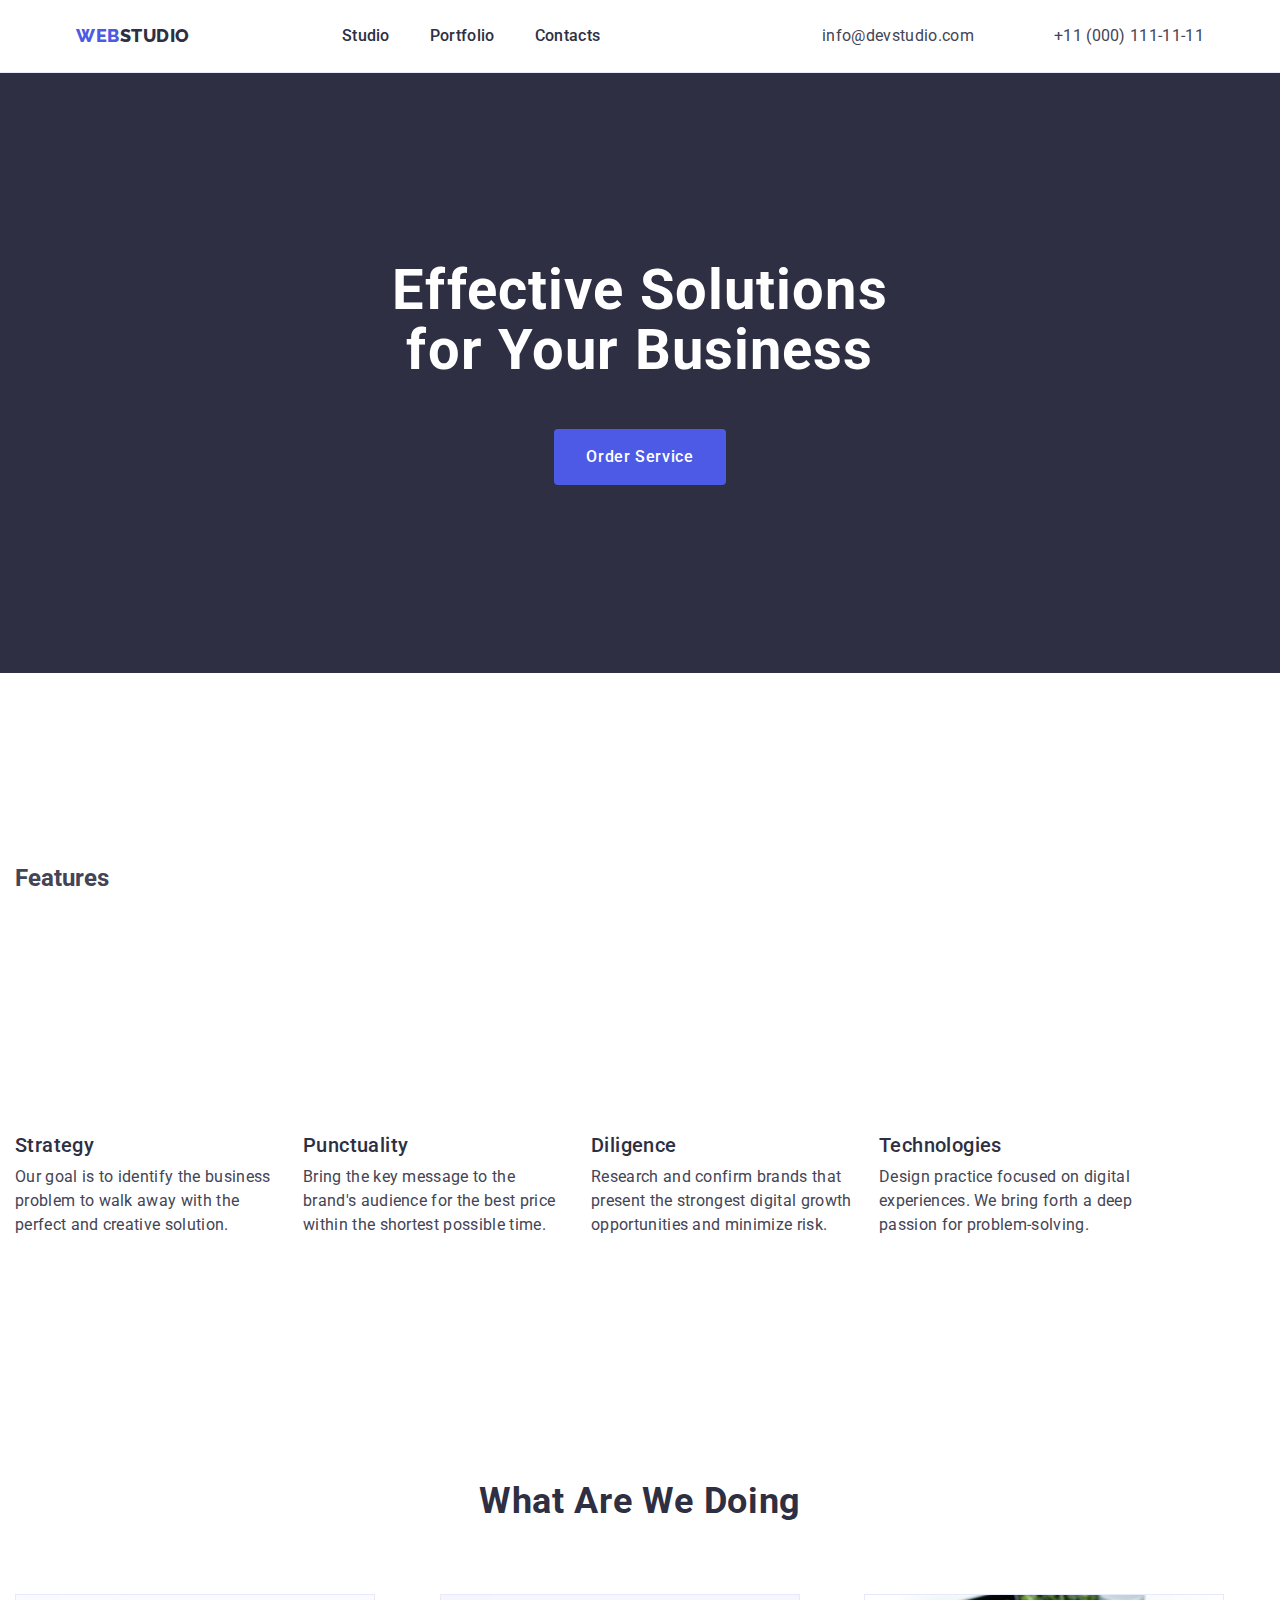
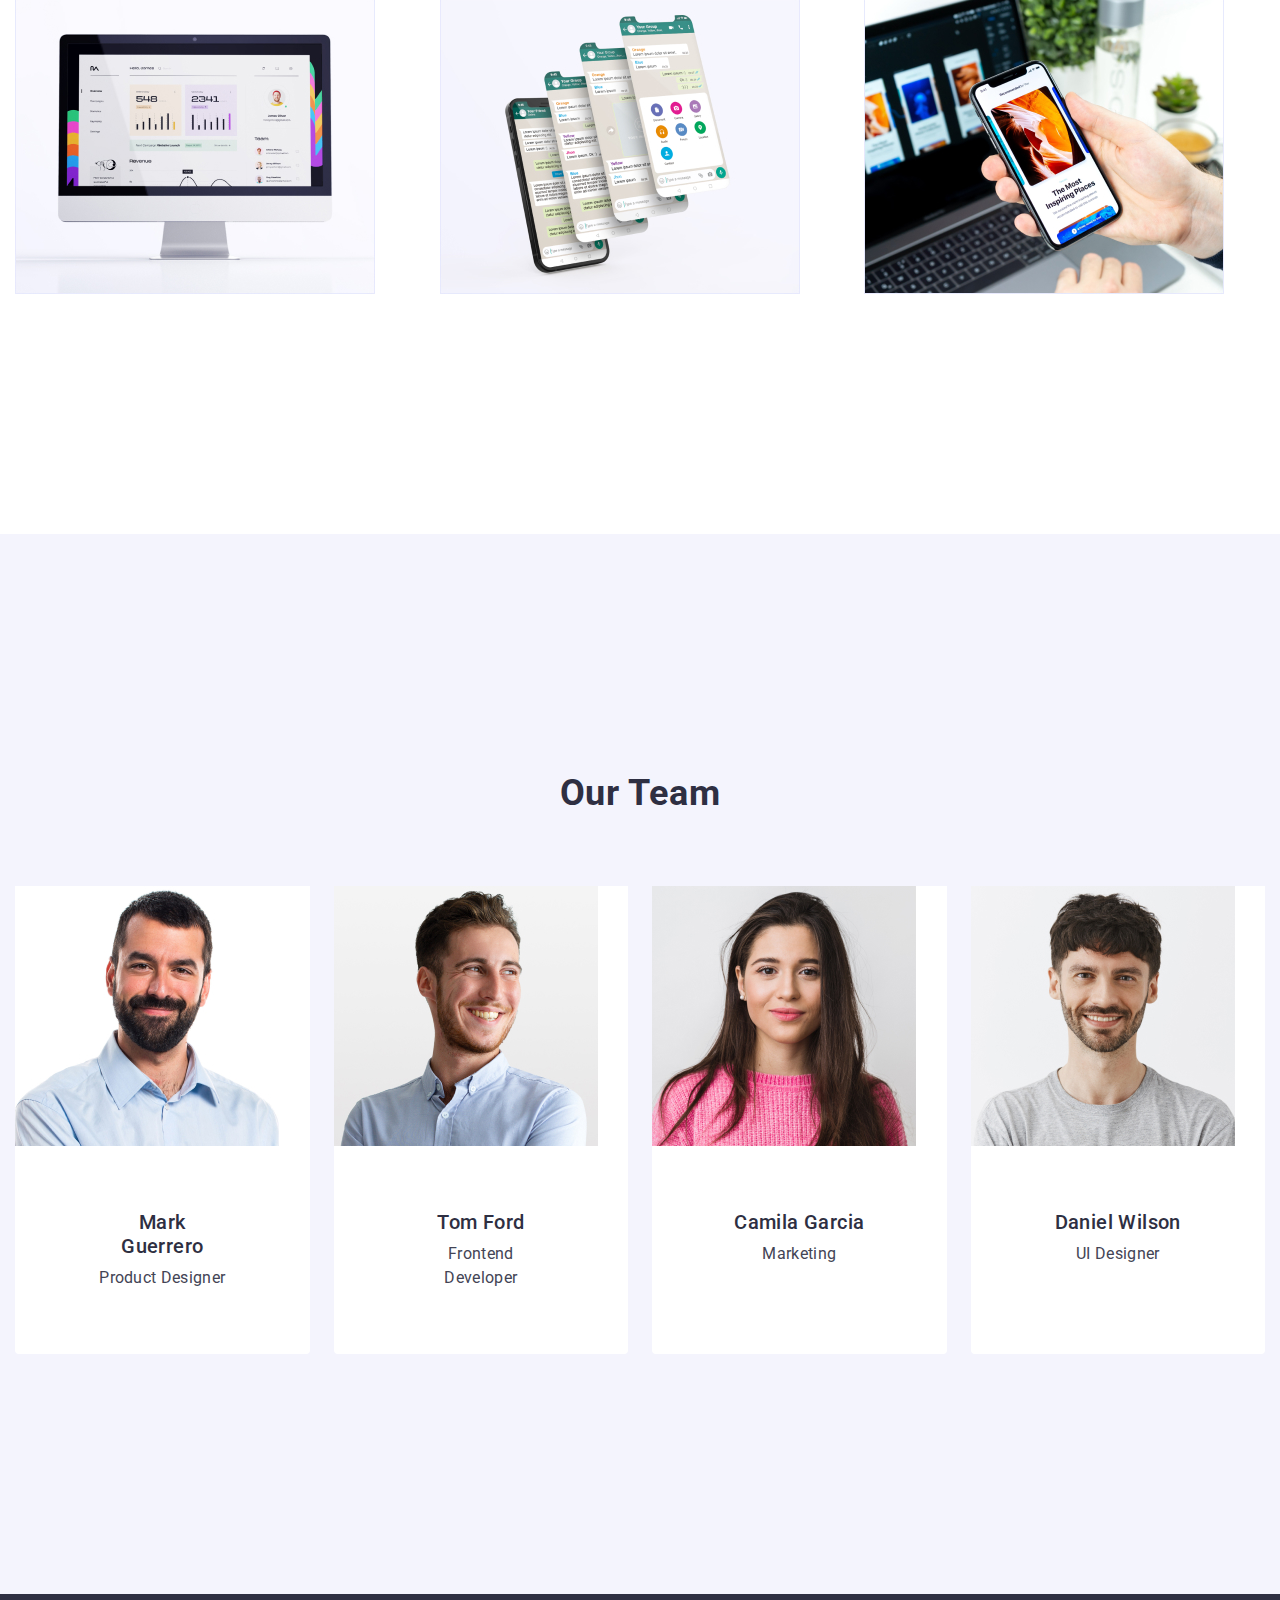
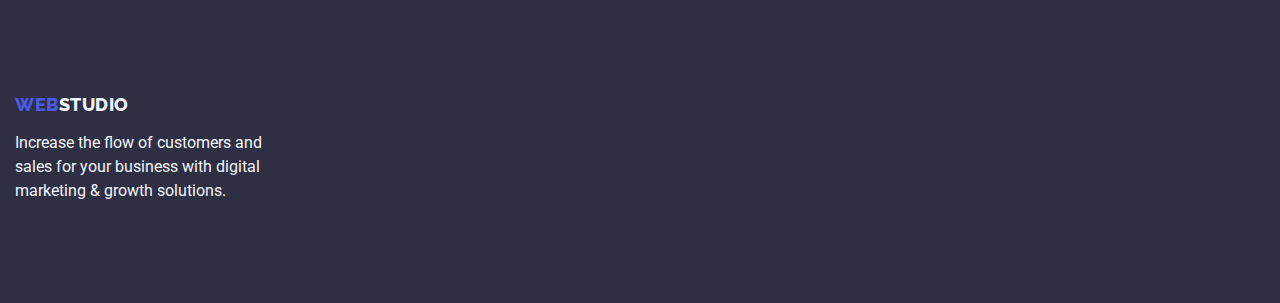
==== commit 2bb36fed: "update" ====
--- a/index.html
+++ b/index.html
@@ -53,7 +53,7 @@
       </section>
       <section class="functions">
         <div class="container">
-          <h2 hidden class="features">Features</h2>
+          <h2 class="features" hidden>Features</h2>
           <ul class="function list">
             <li class="function-item">
               <h3 class="function-name">Strategy</h3>
@@ -90,7 +90,7 @@
         <div class="container">
           <h2 class="content-name">What are we doing</h2>
           <ul class="possibilities list">
-            <li>
+            <li class="possibilities-item">
               <img
                 class="possibilities-items-img"
                 src="./images/rectangle1.jpg"
@@ -99,7 +99,7 @@
                 height="300"
               />
             </li>
-            <li>
+            <li class="possibilities-item">
               <img
                 class="possibilities-items-img"
                 src="./images/rectangle2.jpg"
@@ -108,7 +108,7 @@
                 height="300"
               />
             </li>
-            <li>
+            <li class="possibilities-item">
               <img
                 class="possibilities-items-img"
                 src="./images/rectangle3.jpg"
--- a/css/styles.css
+++ b/css/styles.css
@@ -156,6 +156,8 @@
      letter-spacing: 0.02em;
      text-align: center;
      max-width: 496px;
+     margin-left: auto;
+     margin-right: auto;
      
 }
 
@@ -227,7 +229,7 @@
     gap: 24px;
     padding-bottom: 120px;
 }
-.possibilities-items-img{
+.possibilities-item{
     width: calc(100% - 48px);
 }
 .content-name{
@@ -271,7 +273,7 @@
     padding-bottom: 120px;
     box-sizing: border-box;
 }
-.member-team-img{
+.member{
     width: calc(100% - 72px);
 }
 .specialist-name{
@@ -282,6 +284,8 @@
     letter-spacing: 0.02em;
     margin: 32px 65px 0 65px;
     text-align: center;
+
+    margin-bottom: 8px
 
 }
 
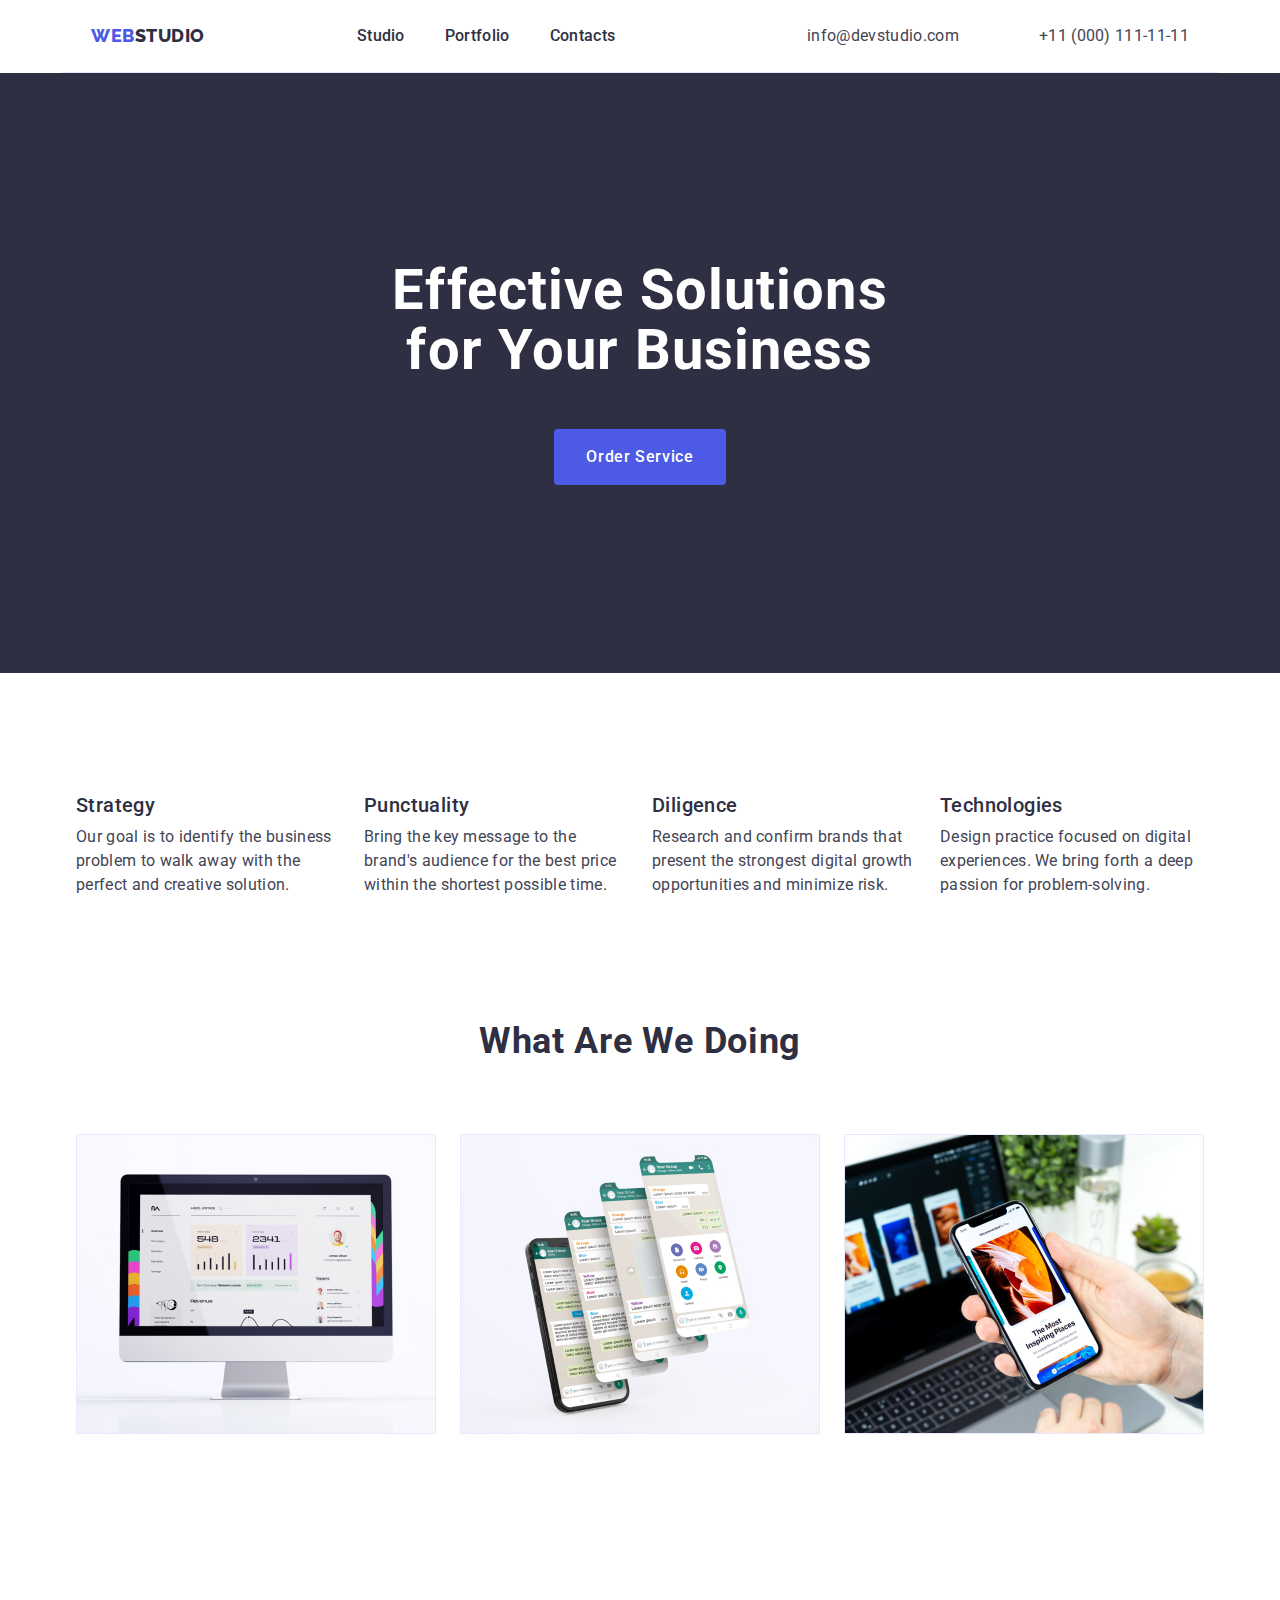
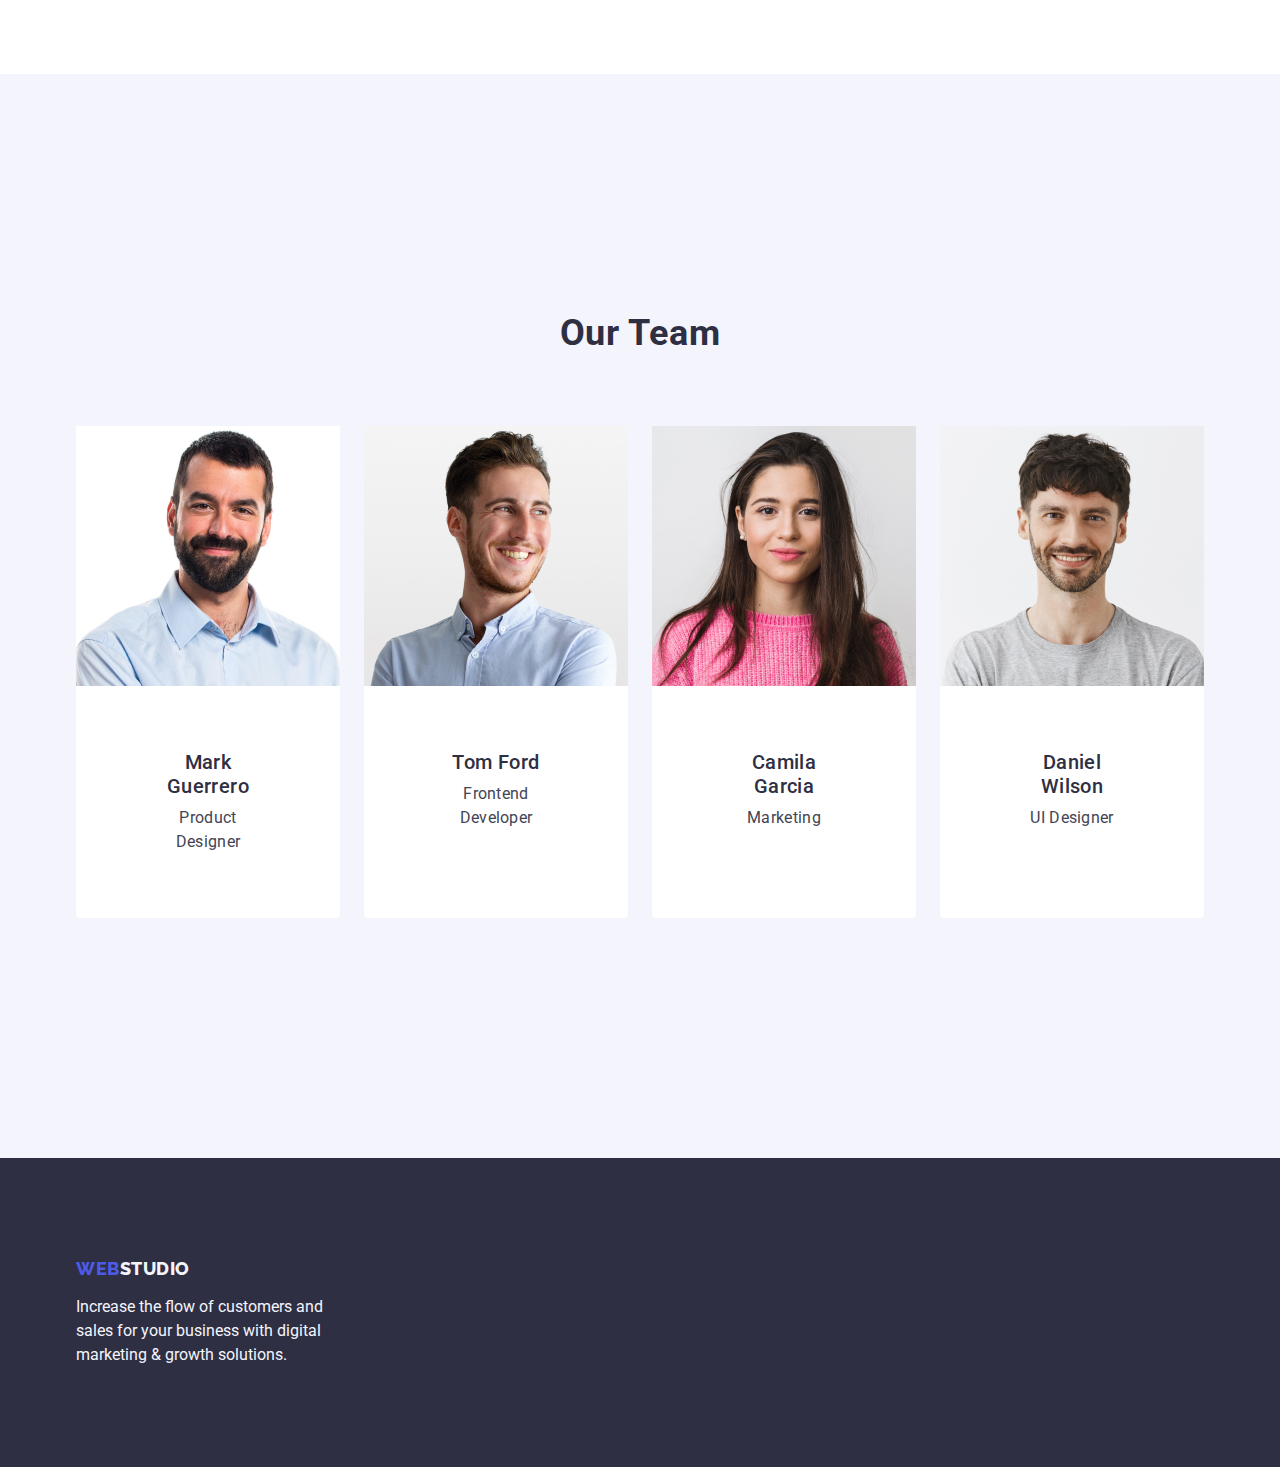
==== commit 77a2d8cd: "update" ====
--- a/index.html
+++ b/index.html
@@ -53,7 +53,7 @@
       </section>
       <section class="functions">
         <div class="container">
-          <h2 class="features" hidden>Features</h2>
+          <h2 class="features visually-hidden">Features</h2>
           <ul class="function list">
             <li class="function-item">
               <h3 class="function-name">Strategy</h3>
--- a/css/styles.css
+++ b/css/styles.css
@@ -64,7 +64,7 @@
 
 .container{
 
-    
+    width: 1158px;
     margin-left: auto;
     margin-right: auto;
     padding-left: 15px;
@@ -189,7 +189,7 @@
 }
 
 /*Index Features*/
-.functions{
+.function{
     width: 1158px;
     padding: 120px 0;
 }
@@ -198,11 +198,12 @@
     padding-top: 120px;
     padding-bottom: 120px;
     gap: 24px;
+    text-align: center;
 }
 .function-item{
     box-sizing: border-box;
     width: 264px;   
-  
+    text-align: left;
     min-height: 109px;
 }
 .function-name{
@@ -266,6 +267,7 @@
 .member{
     background-color: #FFFFFF;
     border-radius: 0px 0px 4px 4px;
+    width: calc(100% - 72px)/4;
 }
 .members-team{
     display: flex;
@@ -273,9 +275,7 @@
     padding-bottom: 120px;
     box-sizing: border-box;
 }
-.member{
-    width: calc(100% - 72px);
-}
+
 .specialist-name{
     color: #2E2F42;
     font-weight:500;
@@ -303,7 +303,7 @@
 .buttons{
     display: flex;
     align-items: center;
-justify-content: center;
+    justify-content: center;
     gap: 24px;
     padding-top: 96px;
 }
@@ -334,7 +334,18 @@
     padding-top: 72px;
     padding-bottom: 120px;
 }
-
+.visually-hidden {
+    position: absolute;
+    width: 1px;
+    height: 1px;
+    margin: -1px;
+    border: 0;
+    padding: 0;
+    white-space: nowrap;
+    clip-path: inset(100%);
+    clip: rect(0 0 0 0);
+    overflow: hidden;}
+    
 .features-item-container{
     display: inline-block;
 }
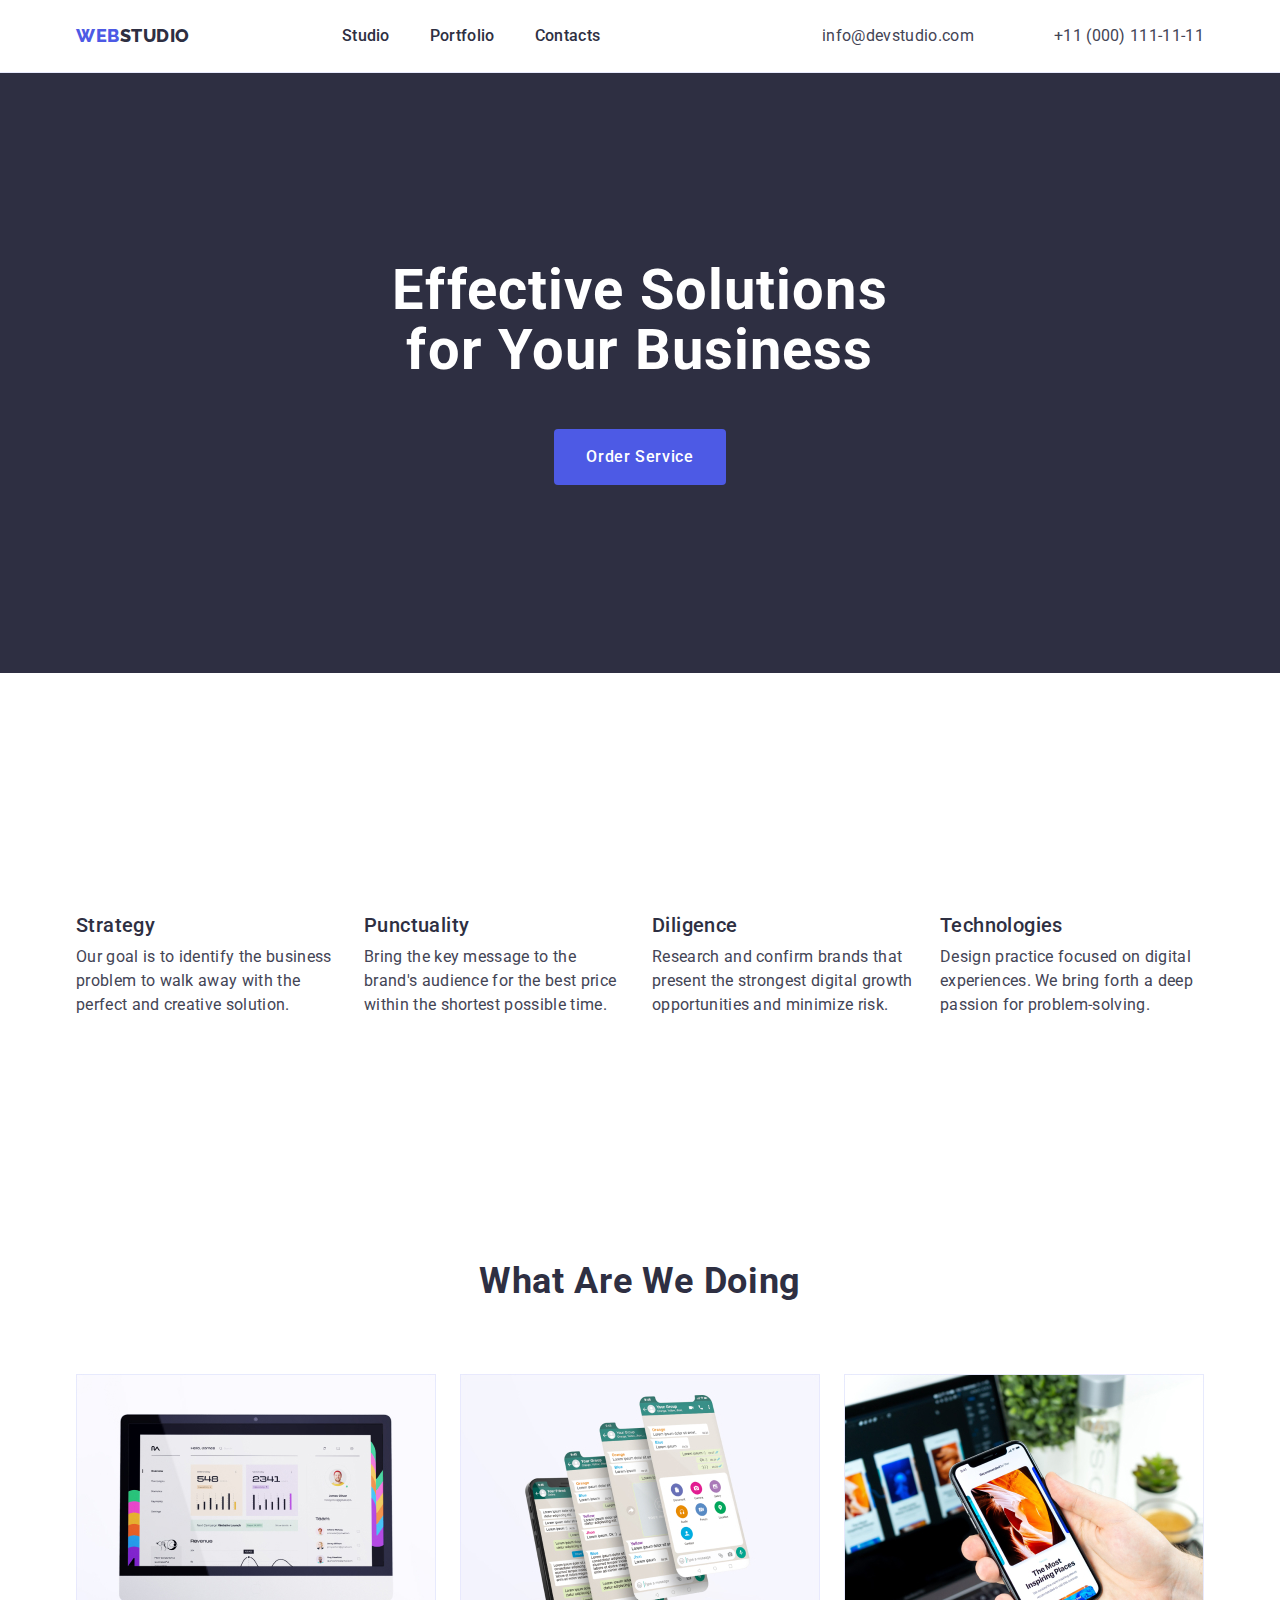
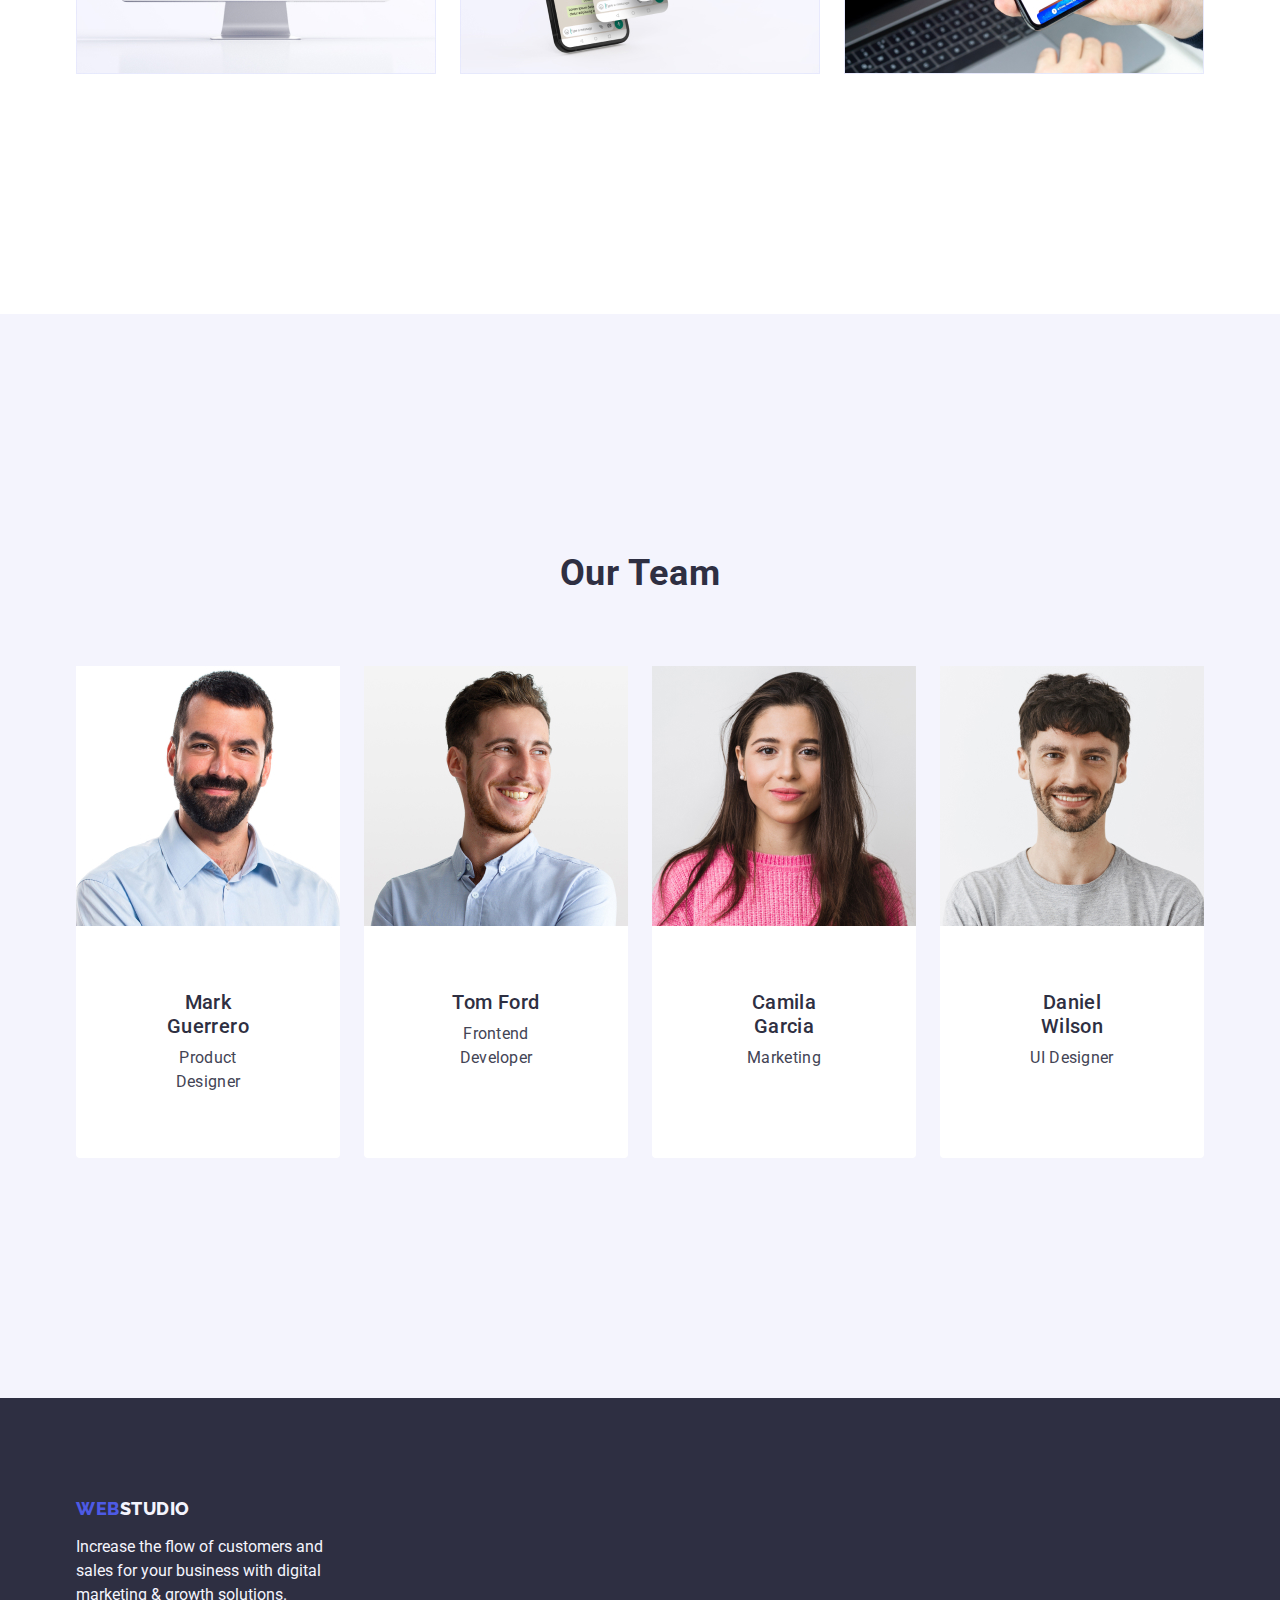
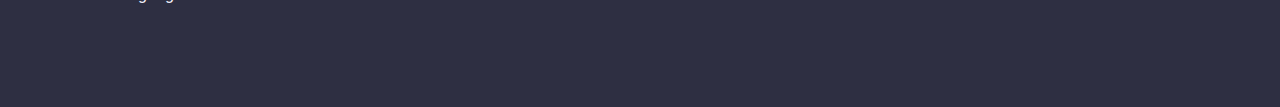
==== commit a9dda632: "update" ====
--- a/index.html
+++ b/index.html
@@ -18,7 +18,7 @@
     <link rel="stylesheet" href="./css/styles.css" />
   </head>
   <body class="page">
-    <header class="page-header container">
+    <header class="page-header">
       <div class="container page-header-container">
         <nav class="page-navigation">
           <a href="./index.html" class="logo link"> Web<span>Studio</span></a>
--- a/css/styles.css
+++ b/css/styles.css
@@ -29,6 +29,12 @@
 }
 img{
     display: block;
+}
+
+.container{
+    margin: 0 auto;
+    padding: 0 15px;
+    width: 1158px;
 }
 
 /*Site header*/
@@ -62,15 +68,6 @@
 
 /*Site nav*/
 
-.container{
-
-    width: 1158px;
-    margin-left: auto;
-    margin-right: auto;
-    padding-left: 15px;
-    padding-right: 15px;
-   
-}
 .page-header{
     display: flex;
     align-items: center;
@@ -137,7 +134,6 @@
 .page-header-container{
     display: flex;
     align-items: center;
-    width: 1158px;
     margin: 0 auto;
     padding: 0 15px;
 
@@ -189,23 +185,27 @@
 }
 
 /*Index Features*/
+.functions{
+    padding: 120px 0;
+}
 .function{
-    width: 1158px;
-    padding: 120px 0;
-}
-.function{
+
     display: flex;
     padding-top: 120px;
     padding-bottom: 120px;
     gap: 24px;
-    text-align: center;
-}
+    
+}
+
 .function-item{
     box-sizing: border-box;
     width: 264px;   
     text-align: left;
     min-height: 109px;
-}
+
+    width: calc((100% - 72px) / 4);
+}
+
 .function-name{
     color: var(--primary-text-color);
 
@@ -216,6 +216,7 @@
     margin-bottom: 8px;
 
 }
+
 .function-discription{
     line-height: 1.5;
     letter-spacing: 0.02em;
@@ -300,12 +301,16 @@
     padding: 32px 16px;
 }
 /*Buttons portfolio*/
+.portfolio{
+    padding: 96px 0 120px;
+}
 .buttons{
     display: flex;
     align-items: center;
     justify-content: center;
     gap: 24px;
     padding-top: 96px;
+    margin-bottom: 72px
 }
 .button{
     background-color: #F4F4FD;
@@ -318,12 +323,15 @@
     letter-spacing: 0.04em;
     cursor: pointer;
     display: flex;
-}
+    padding: 12px 24px;
+    border: 1px solid #e7e9fc;
+    border-radius: 4px;}
 
 .button:hover ,
 .button:focus {
     background-color: #404BBF;
     color: #FFFFFF;
+    border: 1px solid transparent;
 }
 
 /*Features*/
@@ -333,6 +341,7 @@
     gap: 24px;
     padding-top: 72px;
     padding-bottom: 120px;
+    row-gap: 48px;
 }
 .visually-hidden {
     position: absolute;
@@ -345,17 +354,23 @@
     clip-path: inset(100%);
     clip: rect(0 0 0 0);
     overflow: hidden;}
-    
+
 .features-item-container{
     display: inline-block;
 }
-
+.name-chapter-container{
+    padding: 32px 16px;
+    border: 1px solid #e7e9fc;
+    border-top: none;
+    
+}
 .features-name{
     color: #2E2F42;
     font-weight: 500;
     font-size: 20px;
     line-height: 1.2;
     letter-spacing: 0.02em;
+    margin-bottom: 8px;
 }
 .features-chapter{
     color:var(--additional-text-color);
